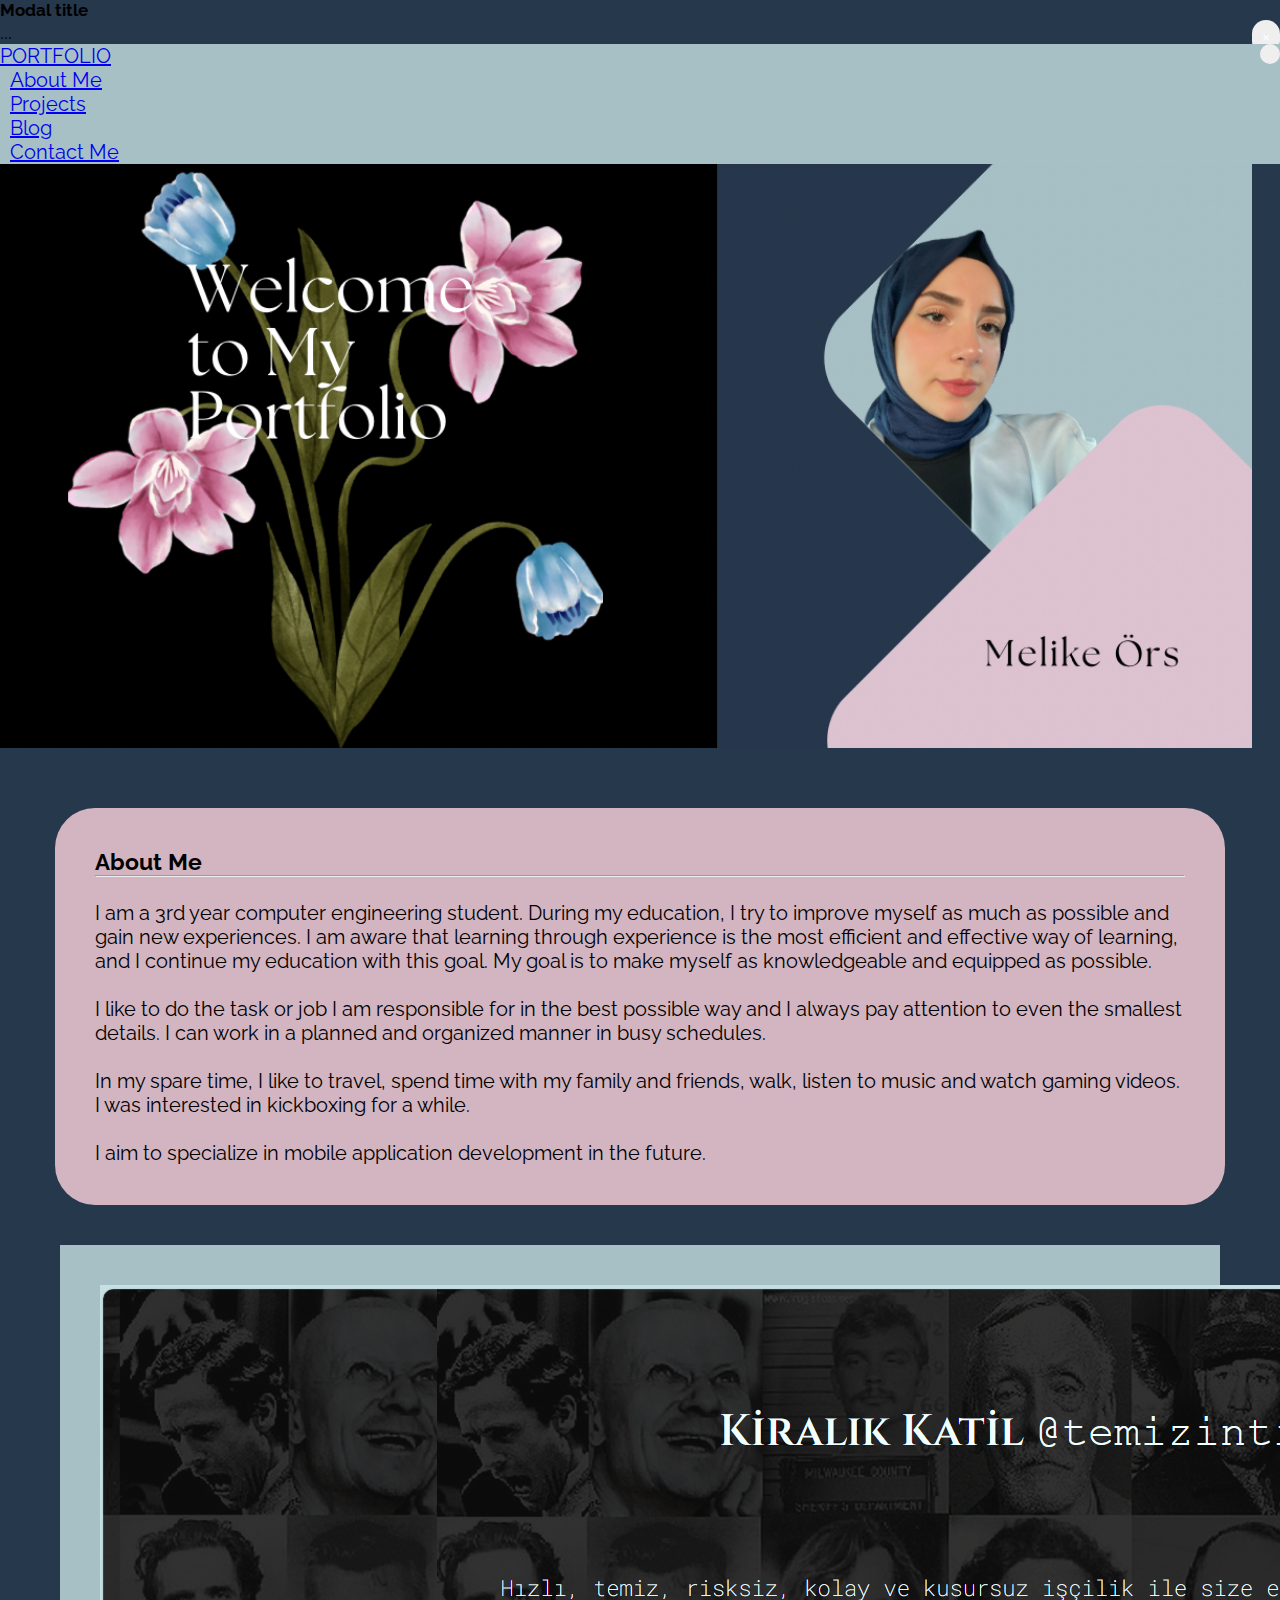
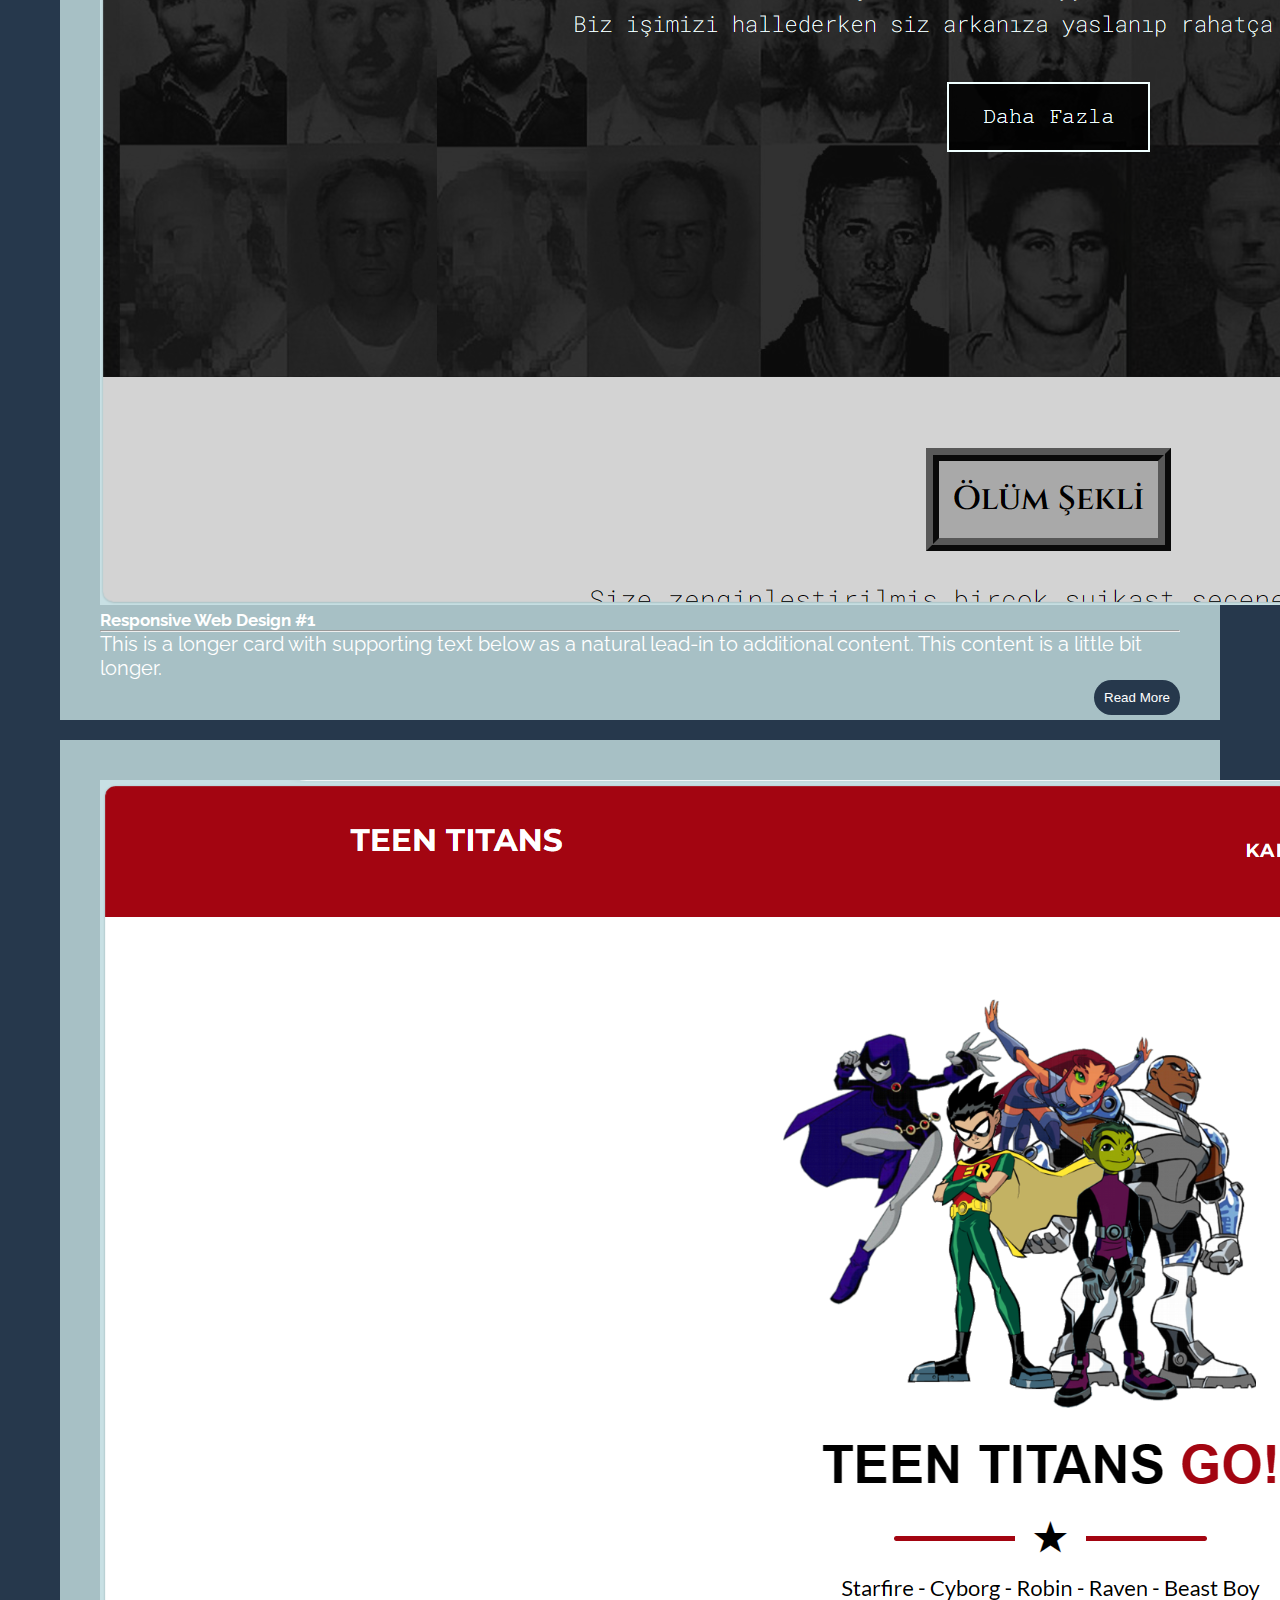
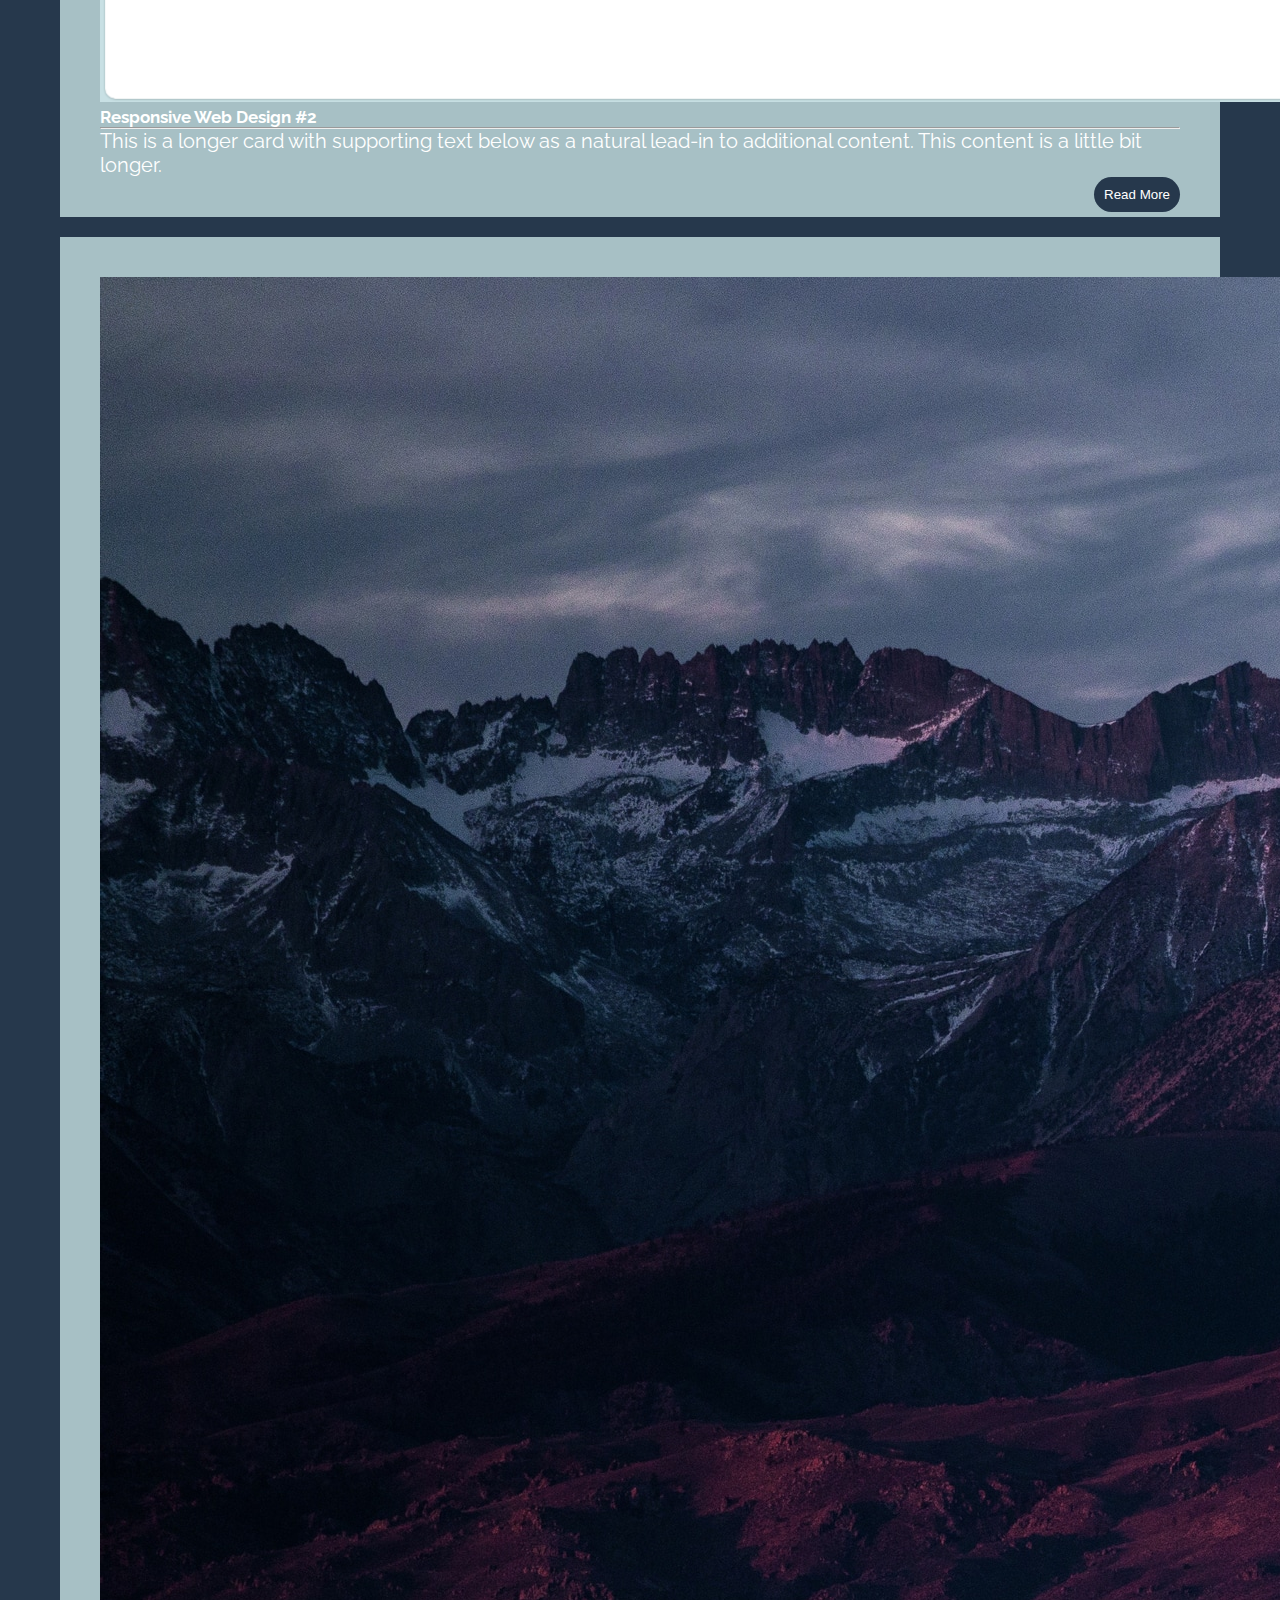
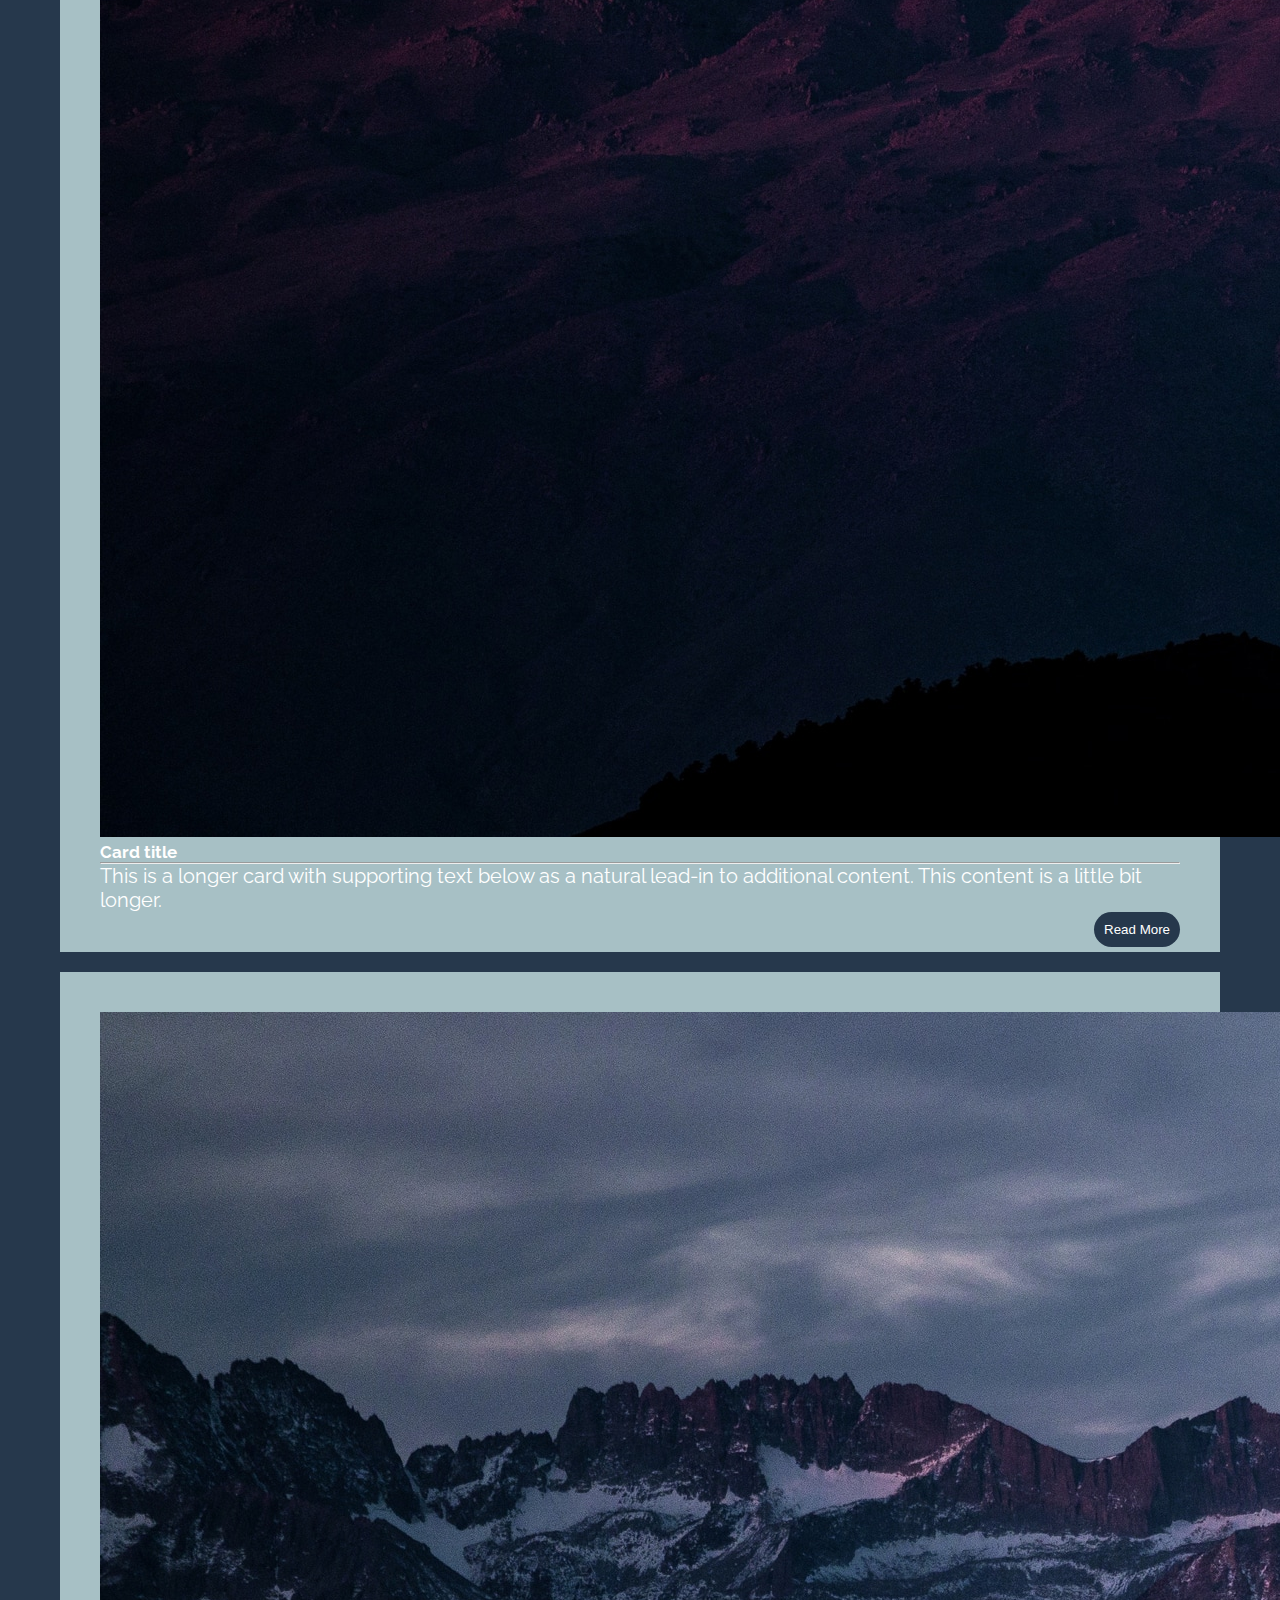
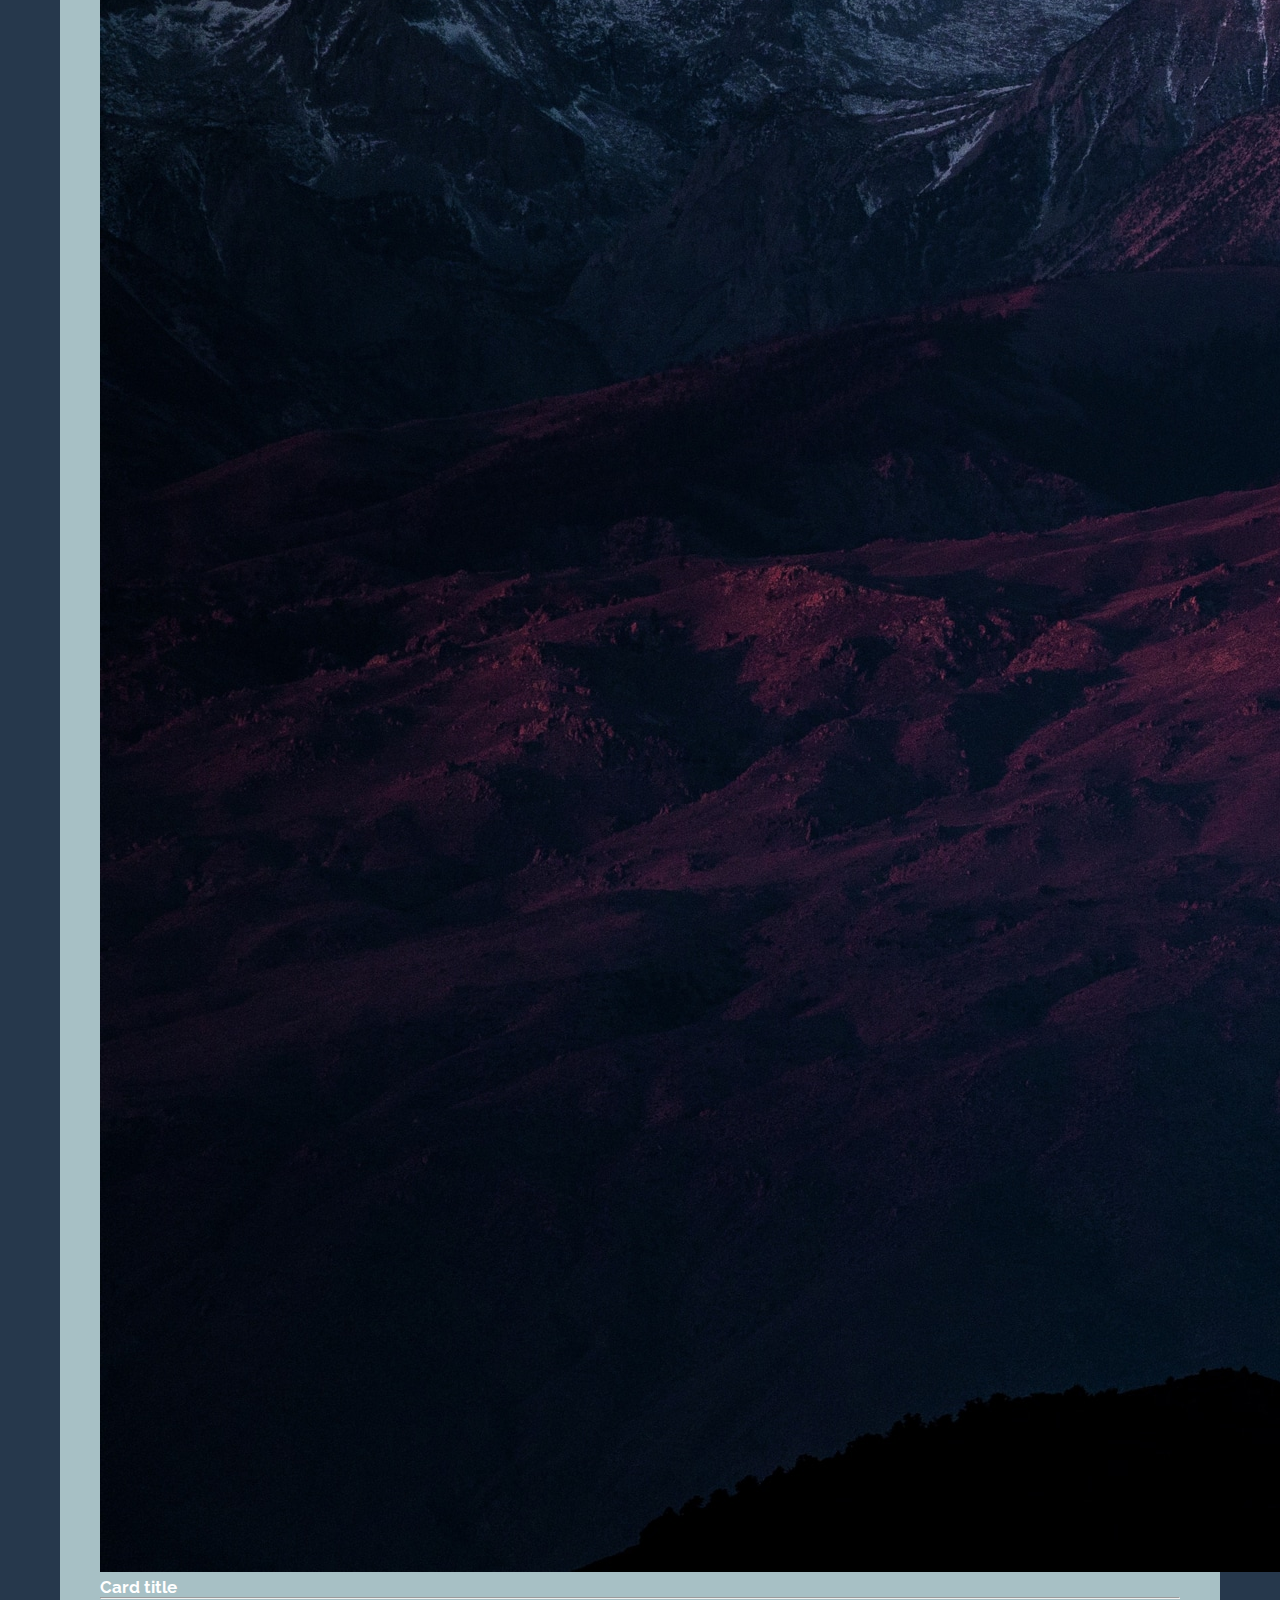
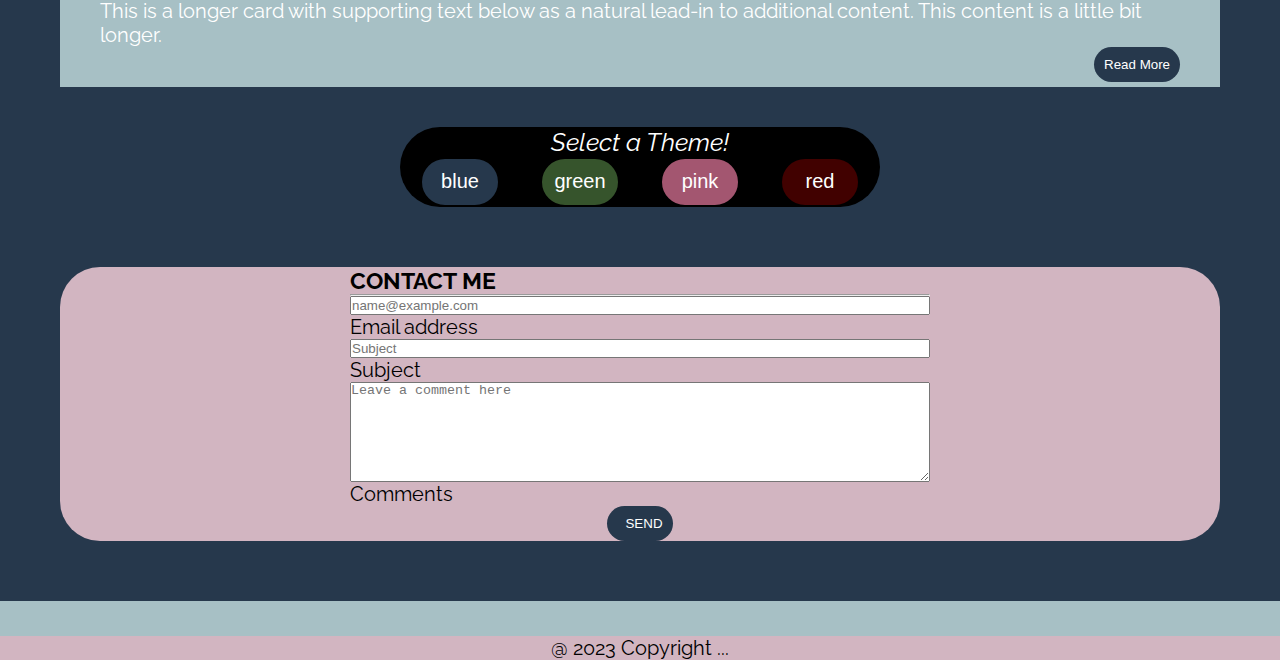
==== index.html @ ad935a60 "initial commit" ====
<!DOCTYPE html>
<html lang="en">

<head>
    <meta charset="UTF-8">
    <meta name="viewport" content="width=device-width, initial-scale=1.0">
    <title>Portfolio</title>
    <link rel="stylesheet" href="style.css">
    <link href="https://cdn.jsdelivr.net/npm/bootstrap@5.3.2/dist/css/bootstrap.min.css" rel="stylesheet"
        integrity="sha384-T3c6CoIi6uLrA9TneNEoa7RxnatzjcDSCmG1MXxSR1GAsXEV/Dwwykc2MPK8M2HN" crossorigin="anonymous">
    <link rel="stylesheet" href="https://cdnjs.cloudflare.com/ajax/libs/font-awesome/6.4.2/css/all.min.css"
        integrity="sha512-z3gLpd7yknf1YoNbCzqRKc4qyor8gaKU1qmn+CShxbuBusANI9QpRohGBreCFkKxLhei6S9CQXFEbbKuqLg0DA=="
        crossorigin="anonymous" referrerpolicy="no-referrer" />

    <link rel="preconnect" href="https://fonts.googleapis.com">
    <link rel="preconnect" href="https://fonts.gstatic.com" crossorigin>
    <link
        href="https://fonts.googleapis.com/css2?family=Agbalumo&family=Raleway:ital,wght@0,300;1,300&family=Sacramento&display=swap"
        rel="stylesheet">

    <script src="https://cdnjs.cloudflare.com/ajax/libs/jquery/3.7.1/jquery.min.js"
        integrity="sha512-v2CJ7UaYy4JwqLDIrZUI/4hqeoQieOmAZNXBeQyjo21dadnwR+8ZaIJVT8EE2iyI61OV8e6M8PP2/4hpQINQ/g=="
        crossorigin="anonymous" referrerpolicy="no-referrer"></script>
    <script src="script.js"></script>
</head>

<body id="body">
    <div class="modal fade" id="exampleModal" tabindex="-1" role="dialog" aria-labelledby="exampleModalLabel"
        aria-hidden="true">
        <div class="modal-dialog" role="document">
            <div class="modal-content">
                <div class="modal-header">
                    <h5 class="modal-title" id="exampleModalLabel">Modal title</h5>
                    <button type="button" class="close" data-bs-dismiss="modal" aria-label="Close">
                        <span aria-hidden="true">&times;</span>
                    </button>
                </div>
                <div class="modal-body">
                    ...
                </div>
                <div class="modal-footer">
                    <!-- <button type="button" class="btn btn-secondary" data-bs-dismiss="modal">Close</button>-->
                </div>
            </div>
        </div>
    </div>

    <nav class="navbar navbar-expand-lg" style="background-color: rgb(167, 192, 197)">
        <div class="container-fluid">
            <a class="navbar-brand" href="#">PORTFOLIO</a>
            <button class="navbar-toggler" type="button" data-bs-toggle="collapse" data-bs-target="#navbarNavDropdown"
                aria-controls="navbarNavDropdown" aria-expanded="false" aria-label="Toggle navigation">
                <span class="navbar-toggler-icon"></span>
            </button>
            <div class="collapse navbar-collapse" id="navbarNavDropdown">
                <ul class="navbar-nav">
                    <li class="nav-item">
                        <a class="nav-link active" aria-current="page" href="#about_me">About Me</a>
                    </li>
                    <li class="nav-item">
                        <a class="nav-link active" aria-current="page" href="#card1">Projects</a>
                    </li>
                    <li class="nav-item">
                        <a class="nav-link active" aria-current="page" href="#card3">Blog</a>
                    </li>
                    <li class="nav-item">
                        <a class="nav-link active" aria-current="page" href="#form-section">Contact Me</a>
                    </li>
                </ul>
            </div>
        </div>
    </nav>

    <header>
        <div class="header-container">
            <img id="headerImgBlue" src="72B0E4D6-E1CC-4A77-9F48-917352DEFBB5.jpg" alt="header-image">
            <img id="headerImgGreen" src="DA2AC994-DBEA-46AA-AA3C-A6442A94909F.jpg" alt="header-image">
            <img id="headerImgRed" src="1A9DEE67-4DEA-4D96-812A-F235A60D7240.jpg" alt="header-image">
            <img id="headerImgPink" src="51FFE864-9571-45EB-ADB6-E8AAC068B5B3.jpg" alt="header-image">
        </div>
    </header>

    <section id="about_me">
        <div id="about_me_container">
            <h3>About Me</h3>
            <hr>
            <br>
            <p>I am a 3rd year computer engineering student. During my education, I try to improve myself as much as
                possible and gain new experiences. I am aware that learning through experience is the most efficient and
                effective way of learning, and I continue my education with this goal. My goal is to make myself as
                knowledgeable and equipped as possible.
                <span><br><br></span>
                I like to do the task or job I am responsible for in the best possible way and I always pay attention to
                even the smallest details. I can work in a planned and organized manner in busy schedules.
                <span><br><br></span>
                In my spare time, I like to travel, spend time with my family and friends, walk, listen to music and
                watch gaming videos. I was interested in kickboxing for a while.
                <span><br><br></span>
                I aim to specialize in mobile application development in the future.</p>
        </div>
    </section>

    <section id="card-section">
        <div id="card-container">
            <div class="row row-cols-1 row-cols-md-2 g-4">
                <div class="col">
                    <div id="card1" class="card">
                        <img src="Ekran görüntüsü 2023-11-15 221203.png" class="card-img-top" alt="...">
                        <div class="card-body">
                            <h5 class="card-title">Responsive Web Design #1</h5>
                            <hr>
                            <p class="card-text">This is a longer card with supporting text below as a natural lead-in
                                to additional content. This content is a little bit longer.</p>
                            <button class="card-button" type="button" data-bs-toggle="modal"
                                data-bs-target="#exampleModal">Read More</button>
                        </div>
                    </div>
                </div>
                <div class="col">
                    <div id="card2" class="card">
                        <img src="Ekran görüntüsü 2023-11-15 221053.png" class="card-img-top" alt="...">
                        <div class="card-body">
                            <h5 class="card-title">Responsive Web Design #2</h5>
                            <hr>
                            <p class="card-text">This is a longer card with supporting text below as a natural lead-in
                                to additional content. This content is a little bit longer.</p>
                            <button class="card-button" type="button" data-bs-toggle="modal"
                                data-bs-target="#exampleModal">Read More</button>
                        </div>
                    </div>
                </div>
                <div class="col">
                    <div id="card3" class="card">
                        <img src="wallpaper.jpg" class="card-img-top" alt="...">
                        <div class="card-body">
                            <h5 class="card-title">Card title</h5>
                            <hr>
                            <p class="card-text">This is a longer card with supporting text below as a natural lead-in
                                to additional content. This content is a little bit longer.</p>
                            <button class="card-button" type="button" data-bs-toggle="modal"
                                data-bs-target="#exampleModal">Read More</button>
                        </div>
                    </div>
                </div>
                <div class="col">
                    <div id="card4" class="card">
                        <img src="wallpaper.jpg" class="card-img-top" alt="...">
                        <div class="card-body">
                            <h5 class="card-title">Card title</h5>
                            <hr>
                            <p class="card-text">This is a longer card with supporting text below as a natural lead-in
                                to additional content. This content is a little bit longer.</p>
                            <button class="card-button" type="button" data-bs-toggle="modal"
                                data-bs-target="#exampleModal">Read More</button>
                        </div>
                    </div>
                </div>
            </div>
        </div>
    </section>

    <section id="theme-section">
        <div id="theme-container">
            <p id="theme-text" class="theme-text mt-5" style="font-style: italic;">Select a Theme!</p>
            <div class="m-5 mt-4" id="button-container">
                <button type="button" id="red" class="theme-button">red</button>
                <button type="button" id="pink" class="theme-button">pink</button>
                <button type="button" id="green" class="theme-button">green</button>
                <button type="button" id="blue" class="theme-button">blue</button>
            </div>
        </div>
    </section>

    <section id="form-section">
        <div class="form-floating mb-3 mt-5">
            <h3>CONTACT ME</h3>
            <hr>
        </div>
        <div class="form-floating mb-3 mt-3">
            <input type="email" class="form-control" id="floatingInput" placeholder="name@example.com">
            <label for="floatingInput">Email address</label>
        </div>
        <div class="form-floating mb-3">
            <input type="text" class="form-control" id="floatingPassword" placeholder="Subject">
            <label for="floatingPassword">Subject</label>
        </div>
        <div class="form-floating mb-5">
            <textarea class="form-control" placeholder="Leave a comment here" id="floatingTextarea2"
                style="height: 100px"></textarea>
            <label for="floatingTextarea2">Comments</label>
        </div>
        <button class="form-button mb-5" type="button">
            <i id="send-button" class="fa-solid fa-paper-plane"></i>
            SEND
        </button>

    </section>

    <footer>
        <div id="footer-container">
            <div class="p-1" id="social">
                <div id="icons">
                    <a href="#"><i class="fa-brands fa-youtube"></i></a>
                    <a href="#"><i class="fa-brands fa-instagram"></i></a>
                    <a href="#"><i class="fa-brands fa-threads"></i></a>
                    <a href="#"><i class="fa-brands fa-linkedin"></i></a>
                </div>
            </div>
            <div id="copyright">@ 2023 Copyright ...</div>
        </div>
    </footer>

    <script src="https://cdn.jsdelivr.net/npm/bootstrap@5.3.2/dist/js/bootstrap.bundle.min.js"
        integrity="sha384-C6RzsynM9kWDrMNeT87bh95OGNyZPhcTNXj1NW7RuBCsyN/o0jlpcV8Qyq46cDfL"
        crossorigin="anonymous"></script>
</body>

</html>
---- style.css ----
* {
    padding: 0;
    margin: 0;
    box-sizing: border-box;
}

html {
    font-size: 20px;
}

#body {
    background-color: rgb(38 56 76) ;
    font-family: 'Raleway' !important;
}

.navbar {
    z-index: 500;
    position: fixed !important;
    width: 100%;
}

.navbar-expand-lg .navbar-collapse {
    justify-content: flex-end;
}

.nav-item {
    margin: 0 0.5rem;
}

li a:hover {
    color: white !important;
}

.header-container {
    display: flex;
    justify-content: center;
    background-color: black;
}

#headerImgBlue {
    display: block;
    text-align: justify;
    width: 100%;
}

#headerImgGreen {
    display: none;
    text-align: justify;
    width: 100%;
}

#headerImgRed {
    display: none;
    text-align: justify;
    width: 100%;
}

#headerImgPink {
    display: none;
    text-align: justify;
    width: 100%;
}

#about_me {
    background-color: rgb(210 181 193);
    margin: 3rem 2.75rem 2rem 2.75rem;
    padding: 2rem;
    border: 0 solid black;
    border-radius: 2rem;
}

#card-section {
    margin: 2rem;
}

#card1 {
    background-color: rgb(167, 192, 197);
    color: white;
    padding: 2rem;
    margin: 1rem;
}

#card2 {
    background-color: rgb(167, 192, 197);
    color: white;
    padding: 2rem;
    margin: 1rem;
}

#card3 {
    background-color: rgb(167, 192, 197);
    color: white;
    padding: 2rem;
    margin: 1rem;
}

#card4 {
    background-color: rgb(167, 192, 197);
    color: white;
    padding: 2rem;
    margin: 1rem;
}

.card-button {
    display: inline-block !important;
    background-color: rgb(38 56 76);
    transition: 0.2s;
}

.card-button:hover {
    background-color: white;
    color: rgb(31, 44, 60);
    border: 0.2rem solid rgb(31, 44, 60);
}

button {
    color: white;
    height: fit-content;
    padding: 0.5rem;
    border: 0rem solid black;
    border-radius: 2rem !important;
    float: right;
    transition: 0.2s;
}

#theme-section {
    display: flex;
    justify-content: center;
}

#theme-container {
    font-size: 1.25rem;
    /* font-family: 'Sacramento'; */
    margin: 0 2.5rem;
    background-color: black;
    display: grid;
    justify-items: center;
    color: white;
    border: 0rem solid black;
    max-width: fit-content;
    border-radius: 2rem;
}

#button-container {
    max-width: fit-content;
}

#button-container button {
    font-size: 1rem;
    border: none;
    margin: 0 1rem;
    border: 0.1rem solid black;
    width: 4rem;
    height: 2.5rem;
}

#form-section {
    margin: 3rem;
    background-color: rgb(210 181 193);
    display: grid;
    justify-items: center;
    border: 0rem solid black;
    border-radius: 2rem;
}

.form-floating {
    display: grid !important;
    width: 50%;
}

.form-button:hover {
    background-color: white;
    color: rgb(31, 44, 60);
    border: 0.2rem solid rgb(31, 44, 60);
}

#blue {
    background-color: rgb(38 56 76);
}

#blue:hover {
    color: rgb(38 56 76);
    background-color: white;
    font-weight: bold;
}

#pink {
    background-color: rgb(163 86 112);
}

#pink:hover {
    color: rgb(163 86 112);
    background-color: white;
    font-weight: bold;
}

#red {
    background-color: rgb(65 1 0);
}

#red:hover {
    color: rgb(65 1 0);
    background-color: white;
    font-weight: bold;
}

#green {
    background-color: rgb(54, 84, 44);
}

#green:hover {
    color: rgb(54, 84, 44);
    background-color: white;
    font-weight: bold;
}

#footer-container {
    display: grid;
}

#social {
    display: flex;
    justify-content: space-around;
    width: 100%;
    background-color: rgb(167, 192, 197);
}

.form-button {
    background-color: rgb(38 56 76);
}

i {
    margin: 0.2rem;
}

#icons i {
    font-size: 1.5rem;
    margin: 0.5rem 2rem;
    color: rgb(31, 44, 60);
}

#icons i:hover {
    color: white;
}

#copyright {
    width: 100%;
    text-align: center;
    background-color: rgb(210 181 193);
}
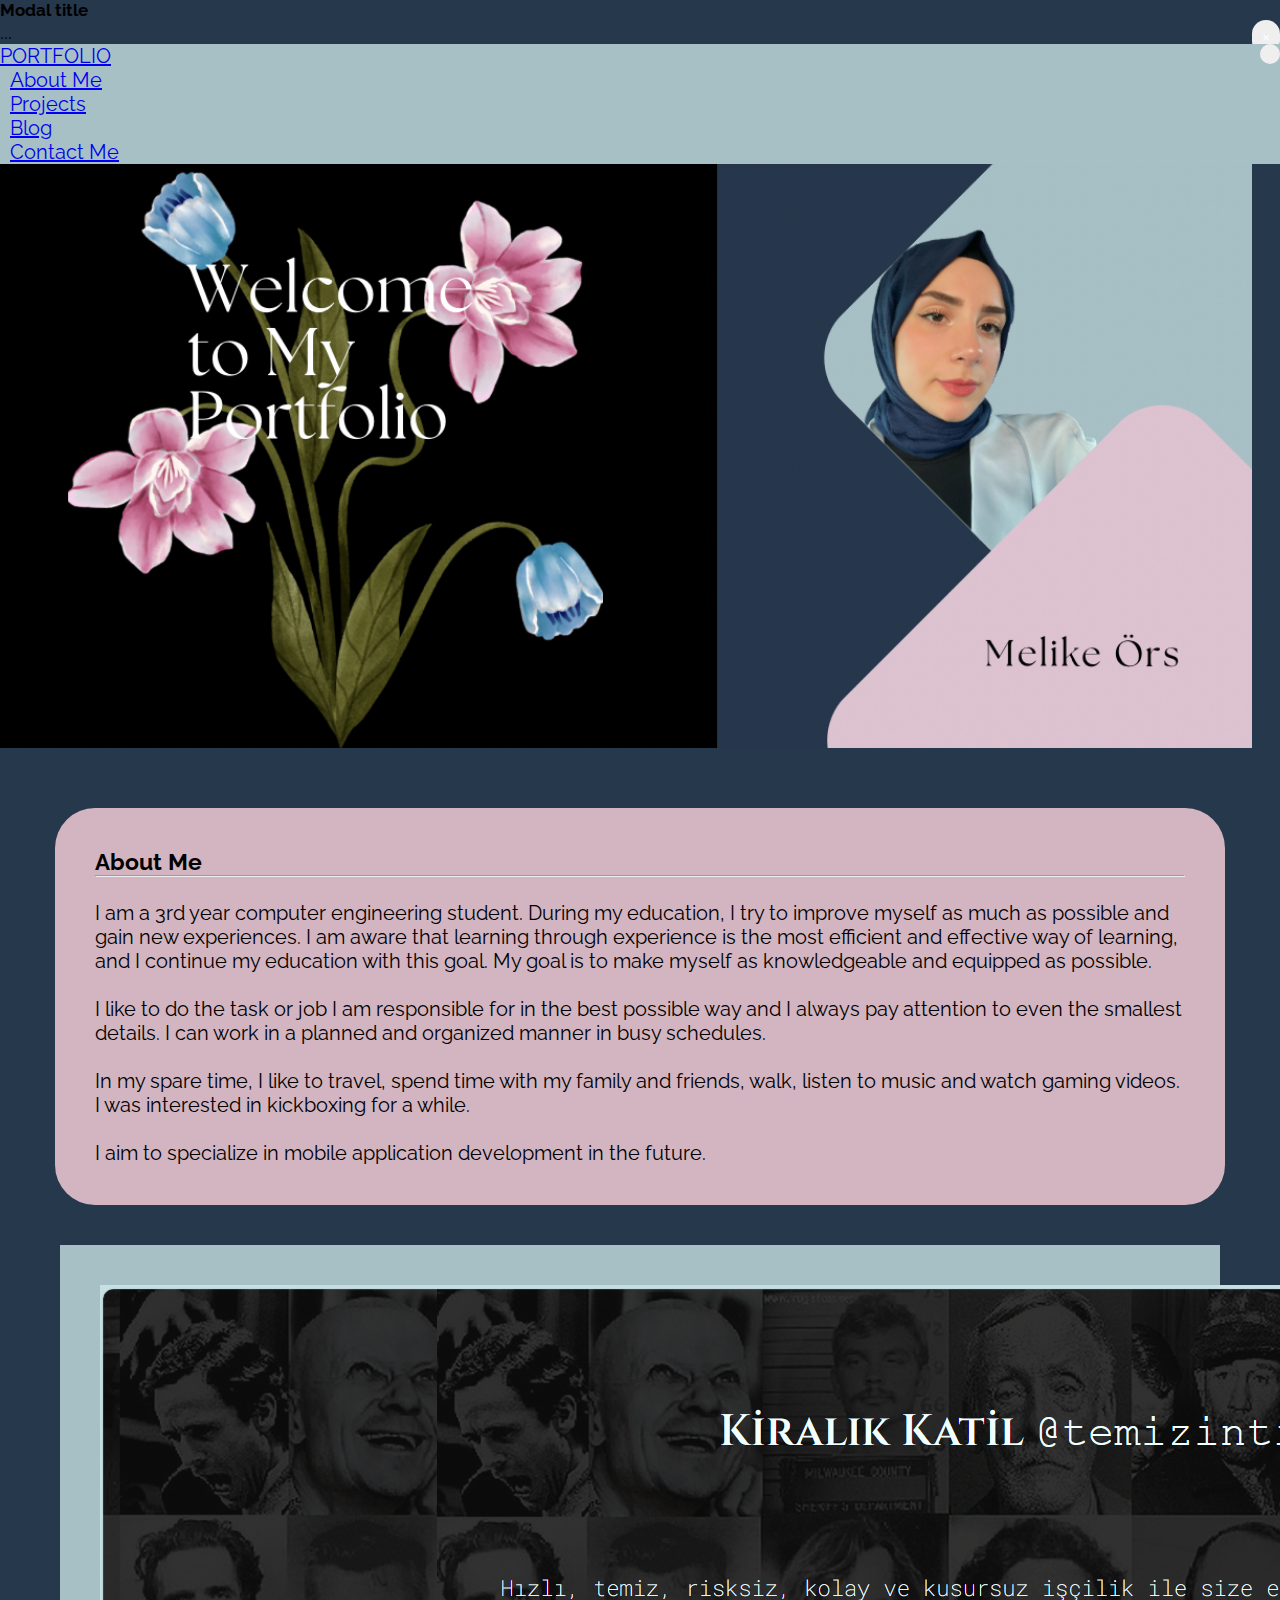
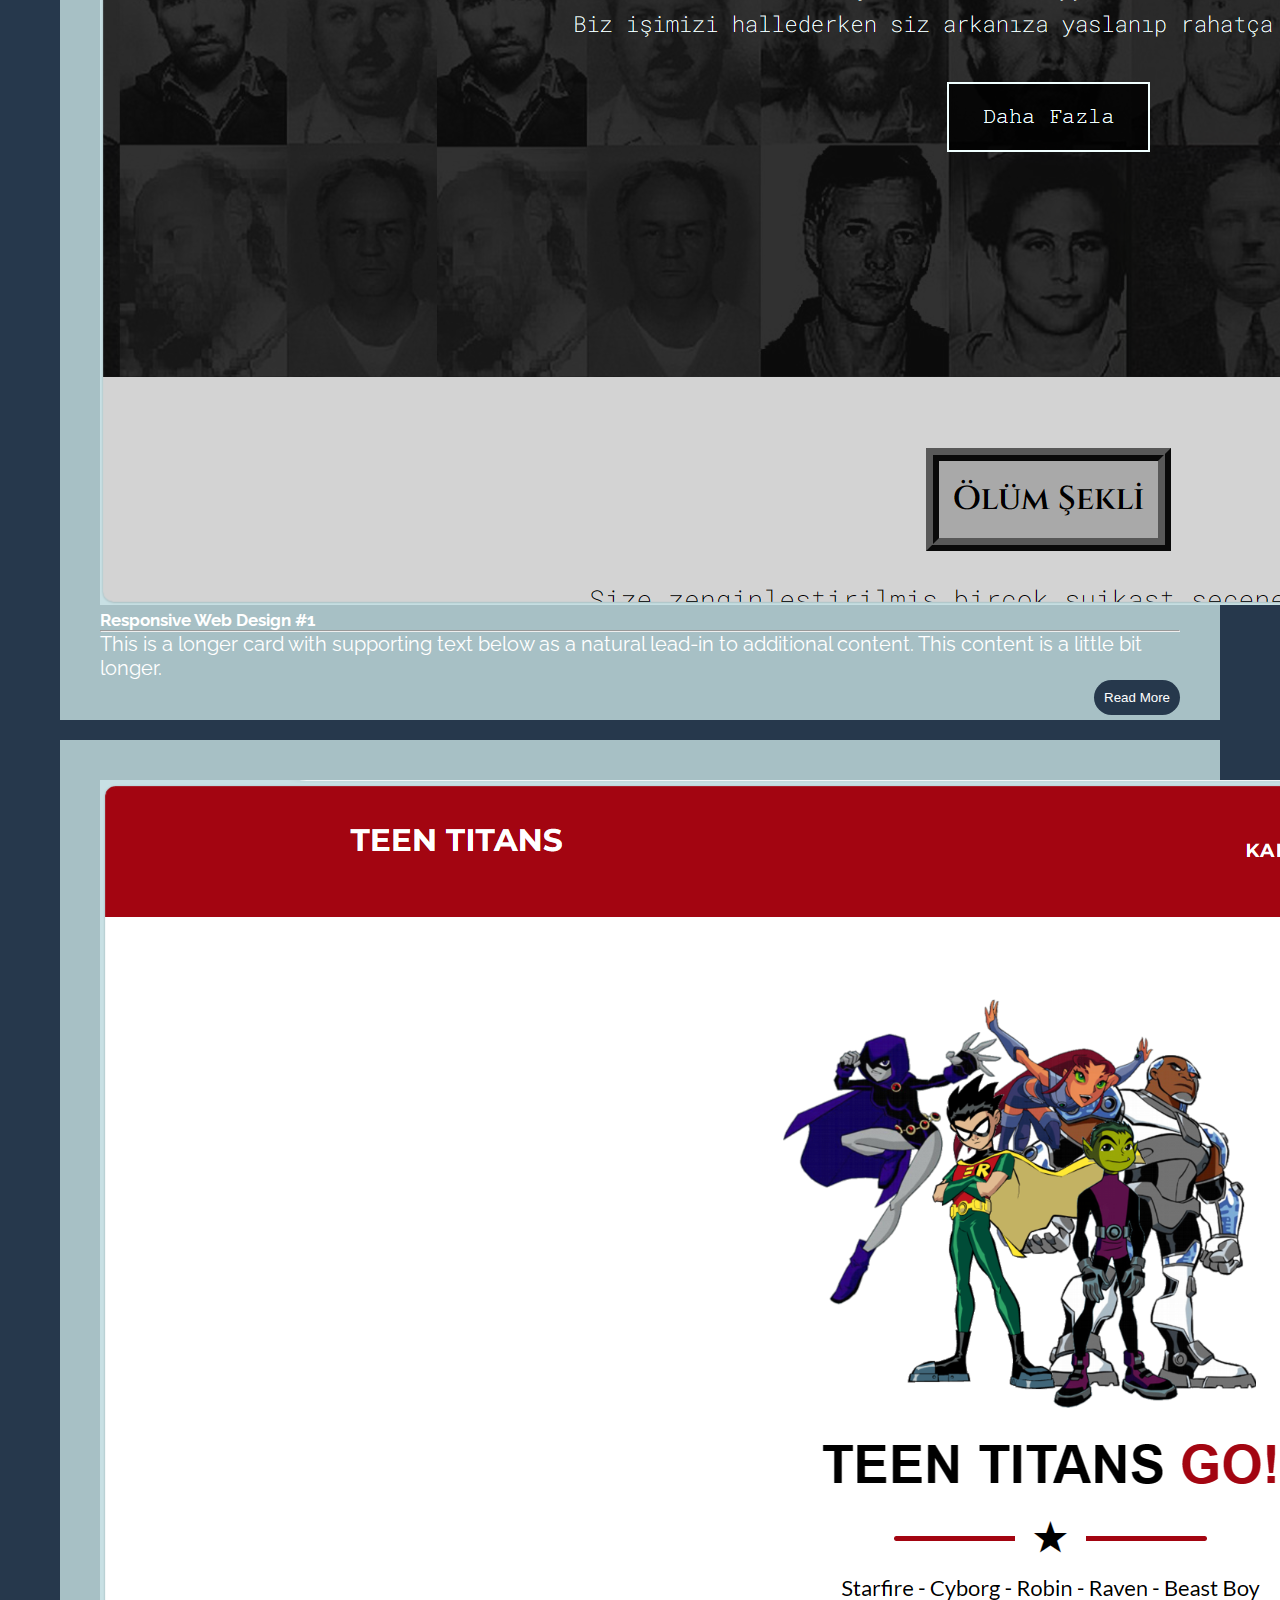
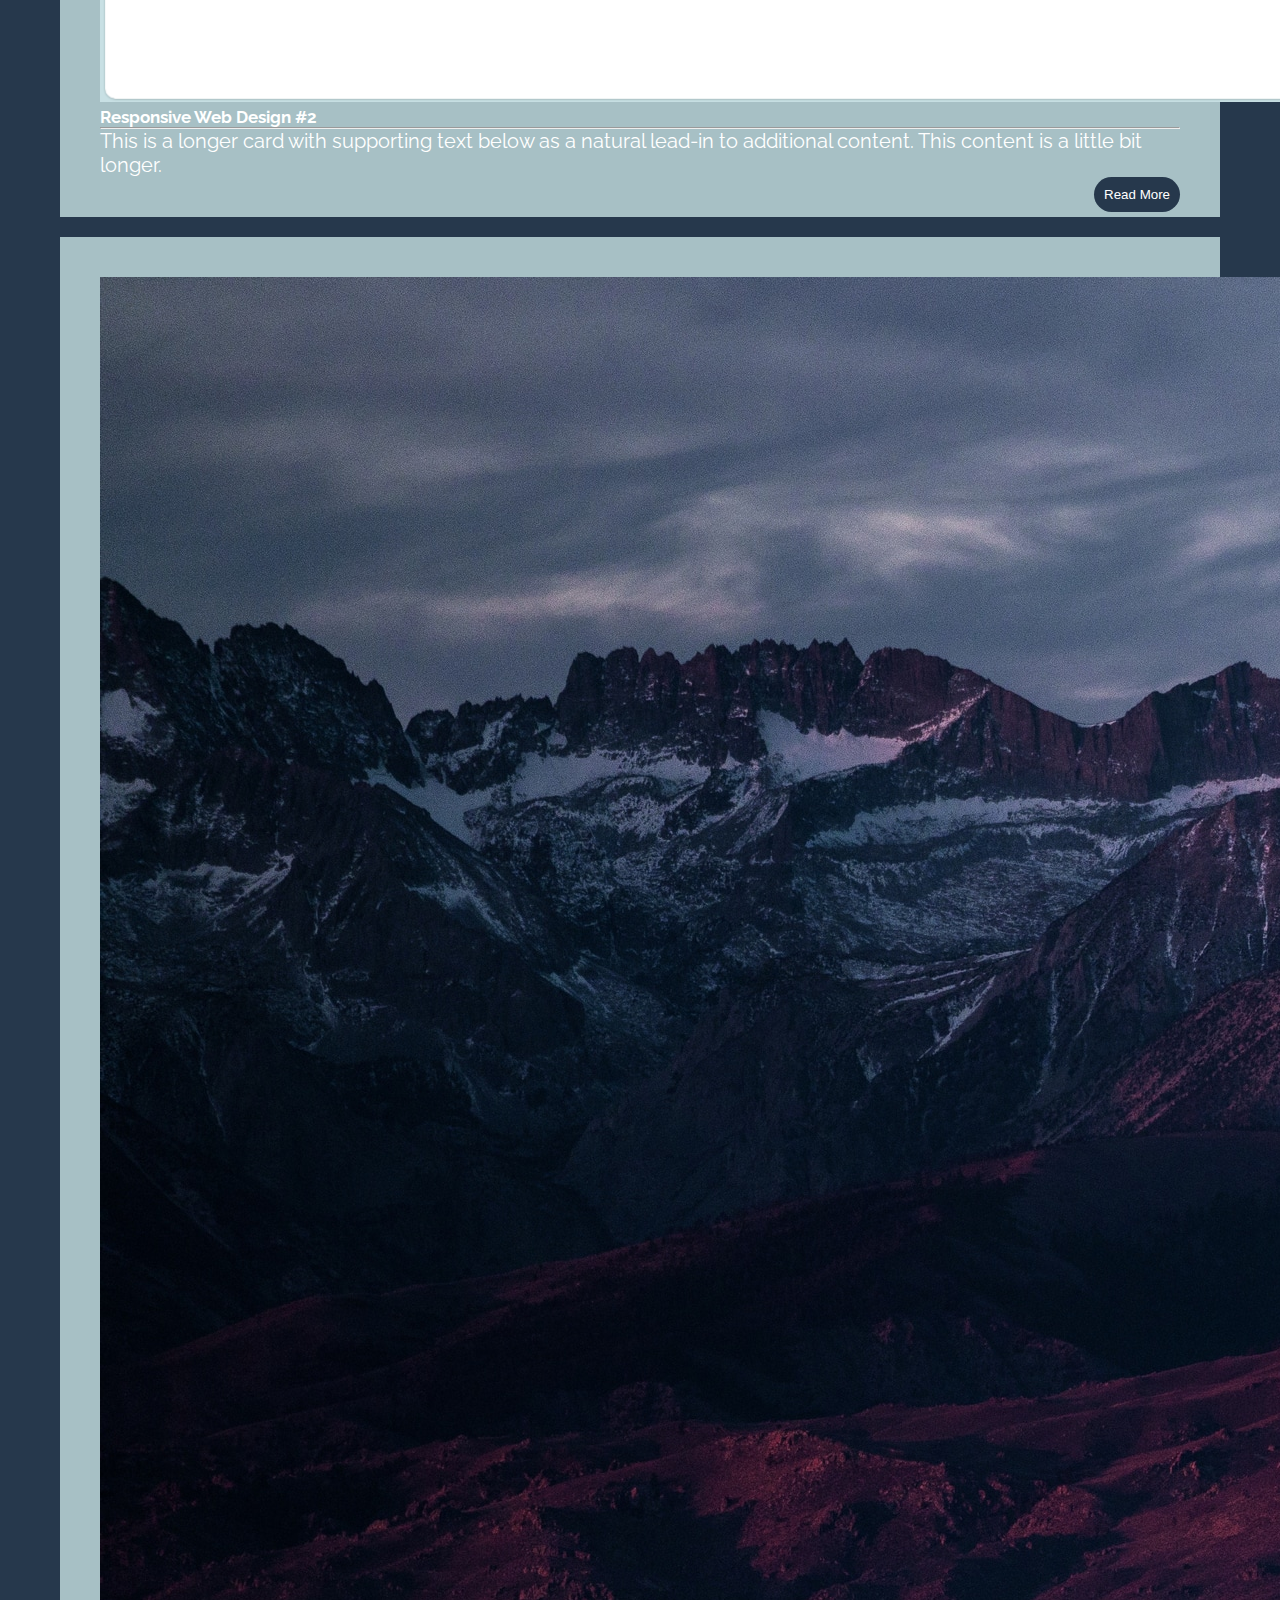
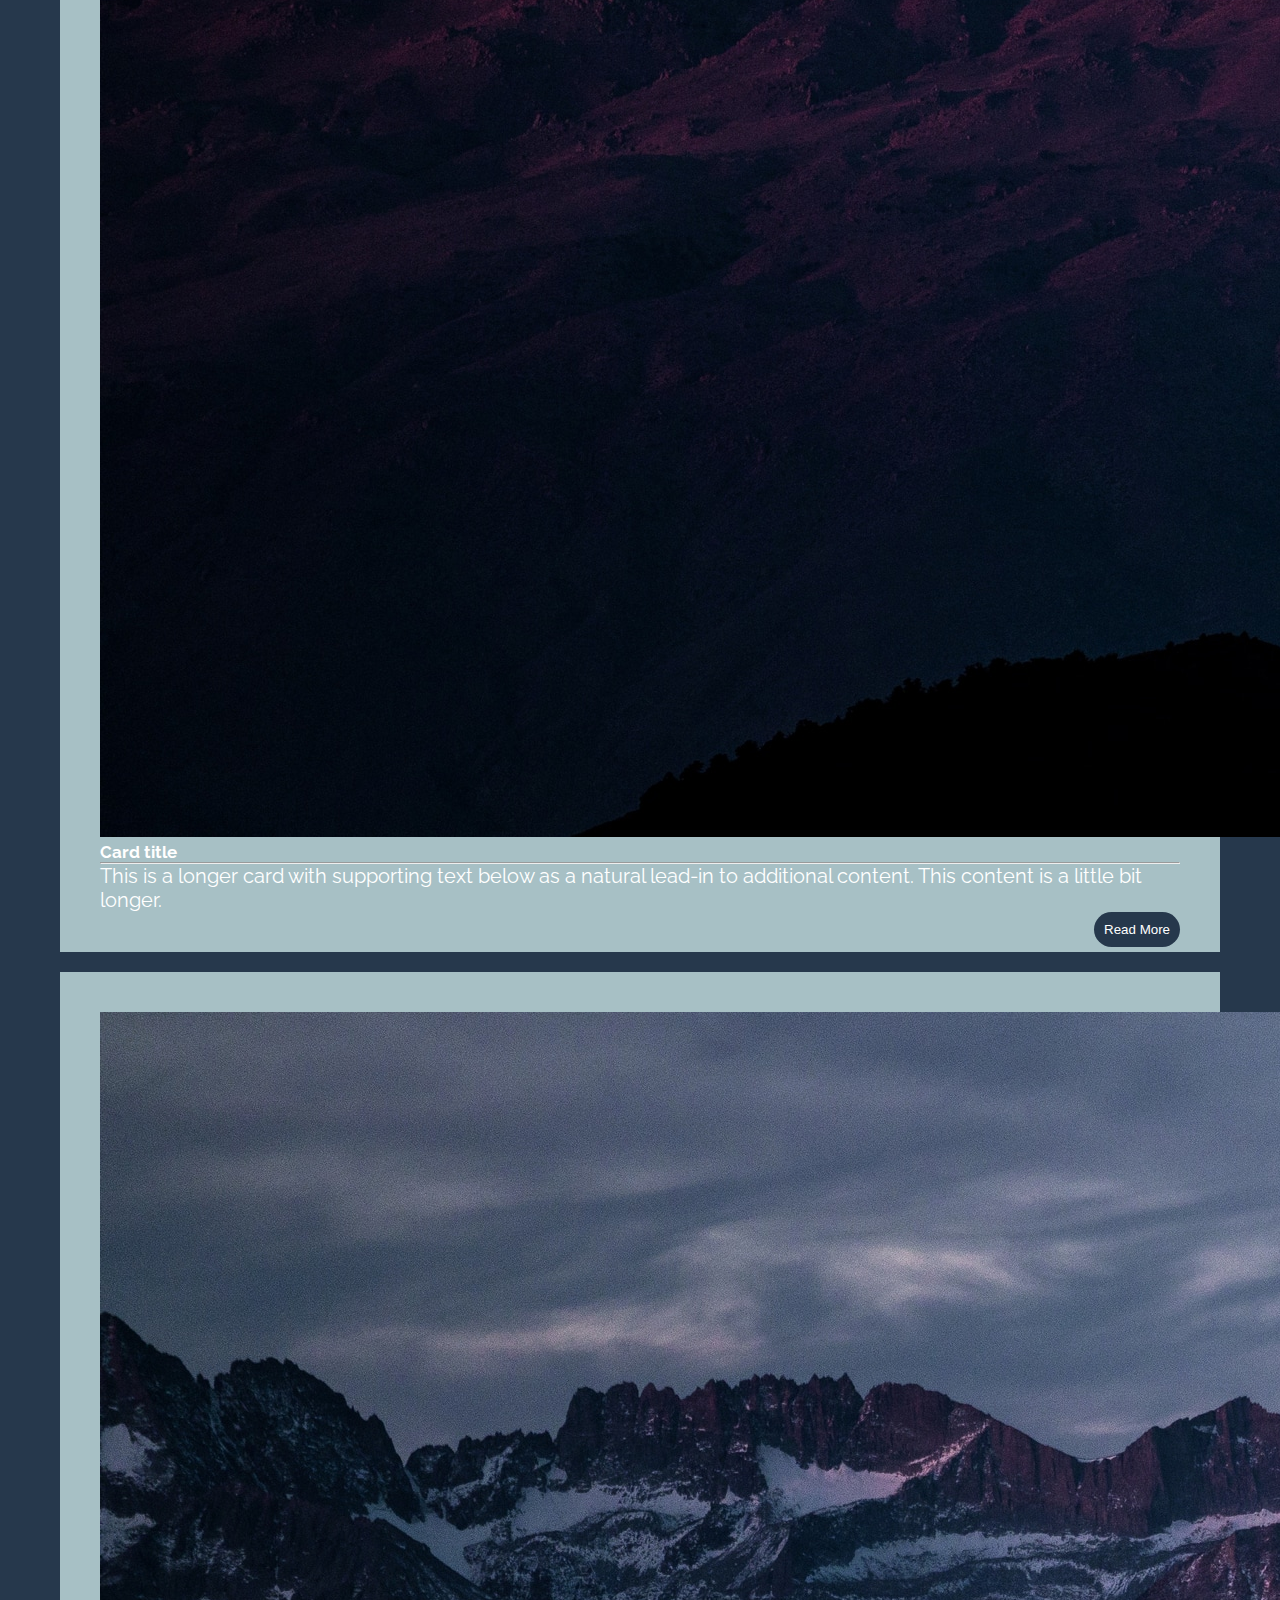
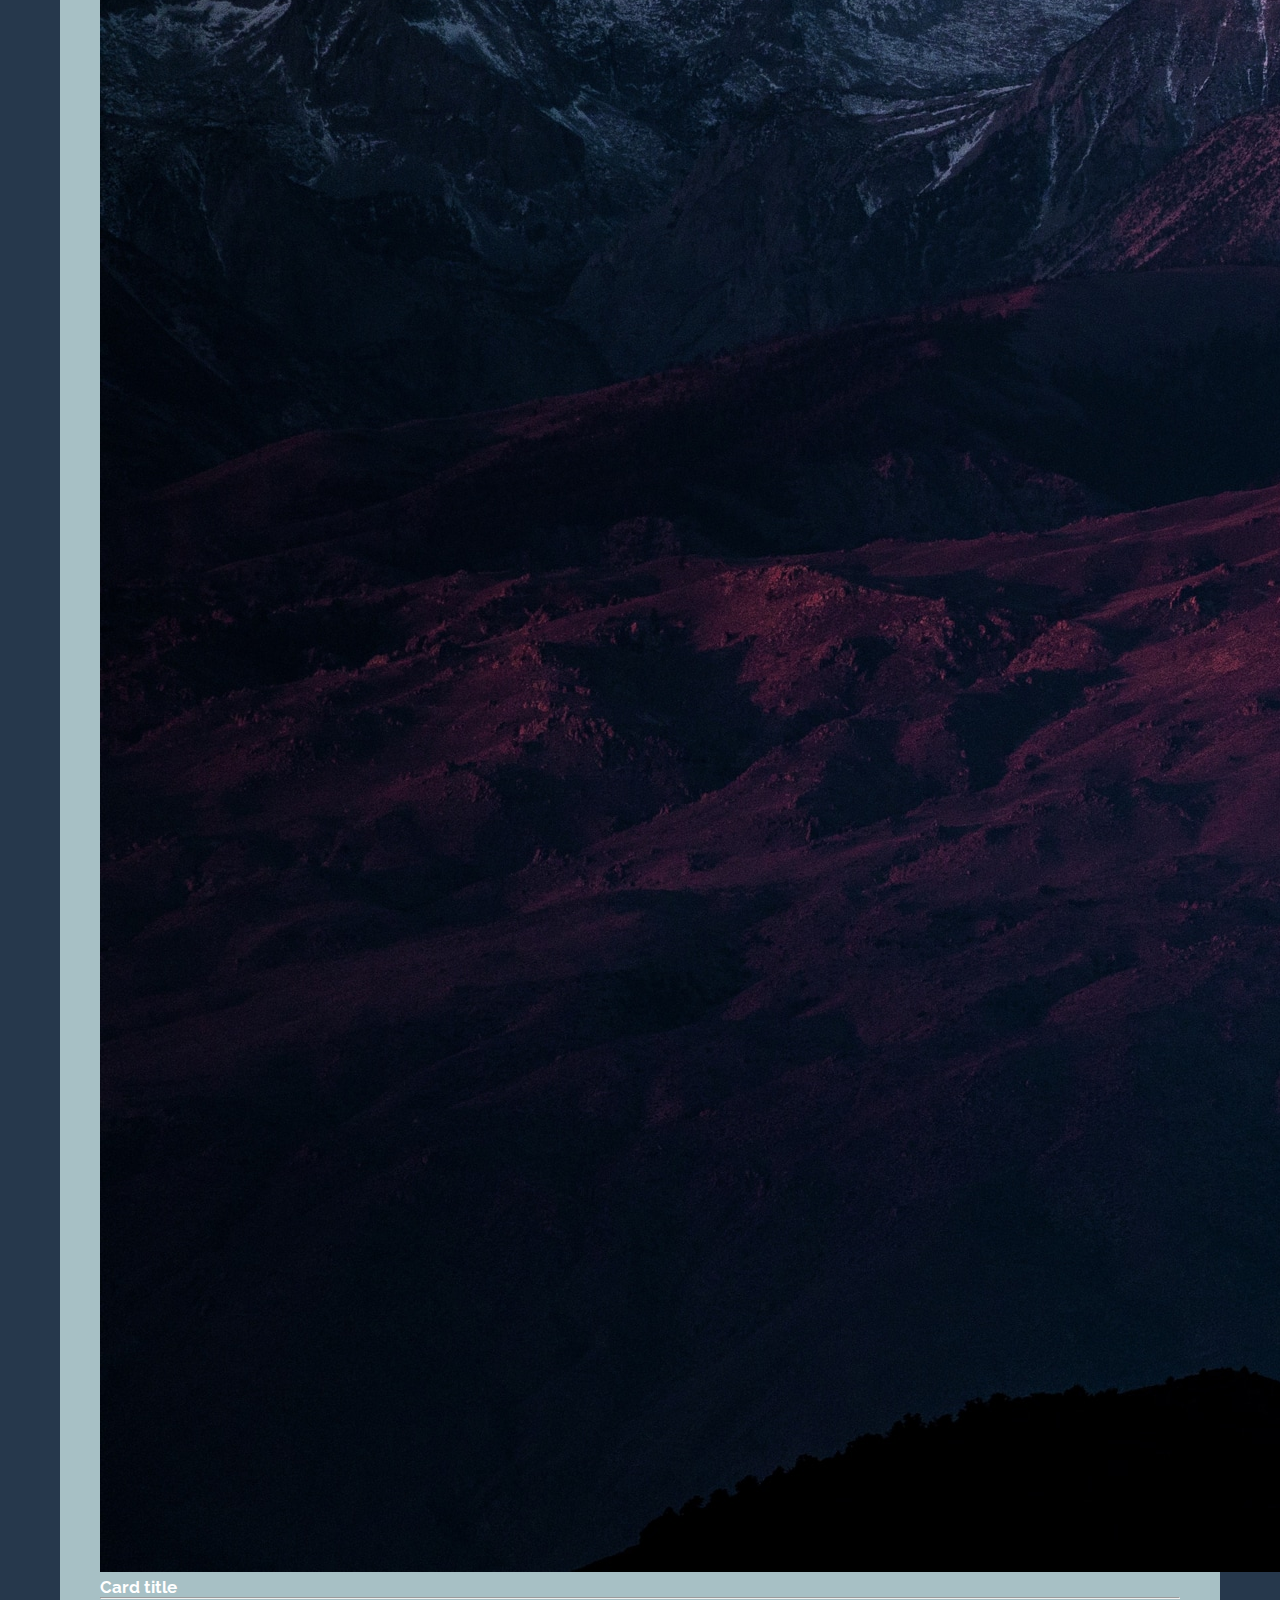
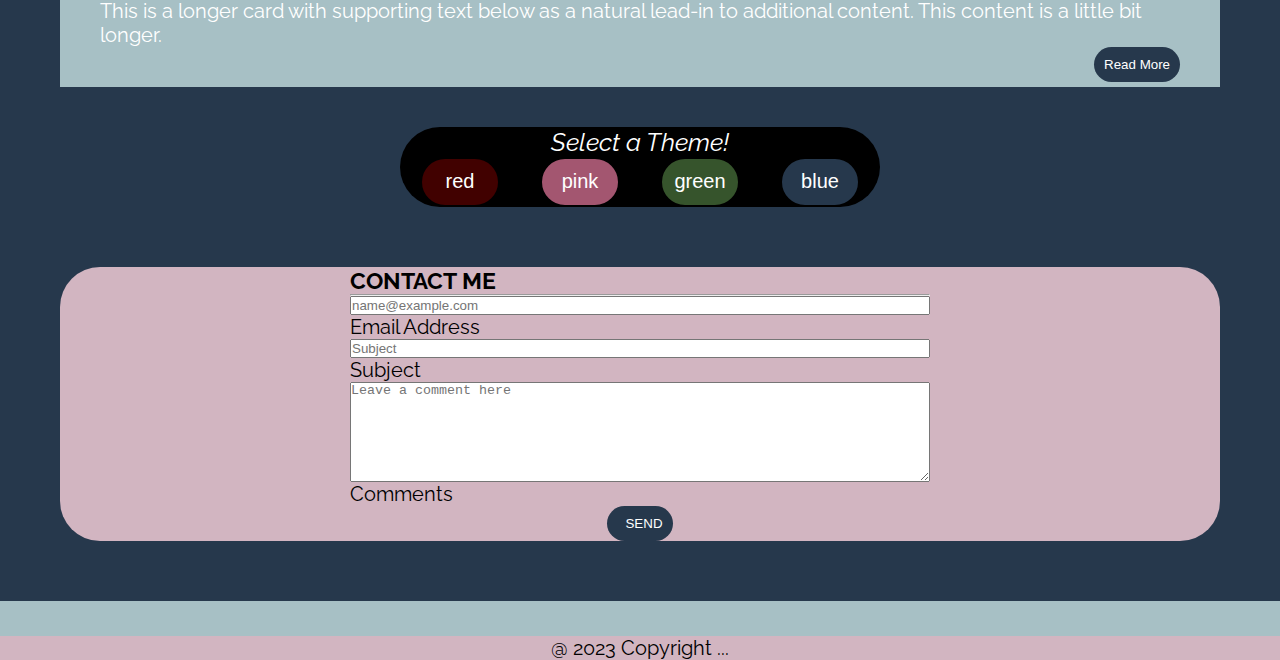
==== commit 563740da: "dosya isimleri guncellendi" ====
--- a/index.html
+++ b/index.html
@@ -73,10 +73,10 @@
 
     <header>
         <div class="header-container">
-            <img id="headerImgBlue" src="72B0E4D6-E1CC-4A77-9F48-917352DEFBB5.jpg" alt="header-image">
-            <img id="headerImgGreen" src="DA2AC994-DBEA-46AA-AA3C-A6442A94909F.jpg" alt="header-image">
-            <img id="headerImgRed" src="1A9DEE67-4DEA-4D96-812A-F235A60D7240.jpg" alt="header-image">
-            <img id="headerImgPink" src="51FFE864-9571-45EB-ADB6-E8AAC068B5B3.jpg" alt="header-image">
+            <img id="headerImgBlue" src="header_img_blue.jpg" alt="header-image">
+            <img id="headerImgGreen" src="header_img_green.jpg" alt="header-image">
+            <img id="headerImgRed" src="header_img_red.jpg" alt="header-image">
+            <img id="headerImgPink" src="header_img_pink.jpg" alt="header-image">
         </div>
     </header>
 
@@ -105,7 +105,7 @@
             <div class="row row-cols-1 row-cols-md-2 g-4">
                 <div class="col">
                     <div id="card1" class="card">
-                        <img src="Ekran görüntüsü 2023-11-15 221203.png" class="card-img-top" alt="...">
+                        <img src="temizintikam.png" class="card-img-top" alt="...">
                         <div class="card-body">
                             <h5 class="card-title">Responsive Web Design #1</h5>
                             <hr>
@@ -118,7 +118,7 @@
                 </div>
                 <div class="col">
                     <div id="card2" class="card">
-                        <img src="Ekran görüntüsü 2023-11-15 221053.png" class="card-img-top" alt="...">
+                        <img src="teen_titans.png" class="card-img-top" alt="...">
                         <div class="card-body">
                             <h5 class="card-title">Responsive Web Design #2</h5>
                             <hr>
@@ -156,6 +156,12 @@
                     </div>
                 </div>
             </div>
+        </div>
+    </section>
+
+    <section id="blog-section">
+        <div id="blog-container">
+
         </div>
     </section>
 
@@ -178,7 +184,7 @@
         </div>
         <div class="form-floating mb-3 mt-3">
             <input type="email" class="form-control" id="floatingInput" placeholder="name@example.com">
-            <label for="floatingInput">Email address</label>
+            <label for="floatingInput">Email Address</label>
         </div>
         <div class="form-floating mb-3">
             <input type="text" class="form-control" id="floatingPassword" placeholder="Subject">
--- a/style.css
+++ b/style.css
@@ -126,6 +126,7 @@
 #theme-section {
     display: flex;
     justify-content: center;
+    align-items: center;
 }
 
 #theme-container {
@@ -143,6 +144,9 @@
 
 #button-container {
     max-width: fit-content;
+    display: flex;
+    justify-content: center;
+    align-items: center;
 }
 
 #button-container button {
@@ -247,4 +251,44 @@
     width: 100%;
     text-align: center;
     background-color: rgb(210 181 193);
+}
+
+/*responsive design*/
+
+@media screen and (max-width: 380px) {
+    html {
+        font-size: 10px;
+    }
+    #button-container {
+        width: 15rem;
+        flex-direction: column-reverse;
+    }
+    #button-container button {
+        margin-bottom: 0.5rem;
+    }
+}
+
+@media screen and (min-width: 381px) and (max-width: 480px) {
+    html {
+        font-size: 12.5px;
+    }
+    #button-container {
+        width: 15rem;
+        flex-direction: column-reverse;
+    }
+    #button-container button {
+        margin-bottom: 0.5rem;
+    }
+}
+
+@media screen and (min-width: 481px) and (max-width: 768px) {
+    html {
+        font-size: 15px;
+    }
+}
+
+@media screen and (min-width: 769px) and (max-width: 1024px) {
+    html {
+        font-size: 17.5px;
+    }
 }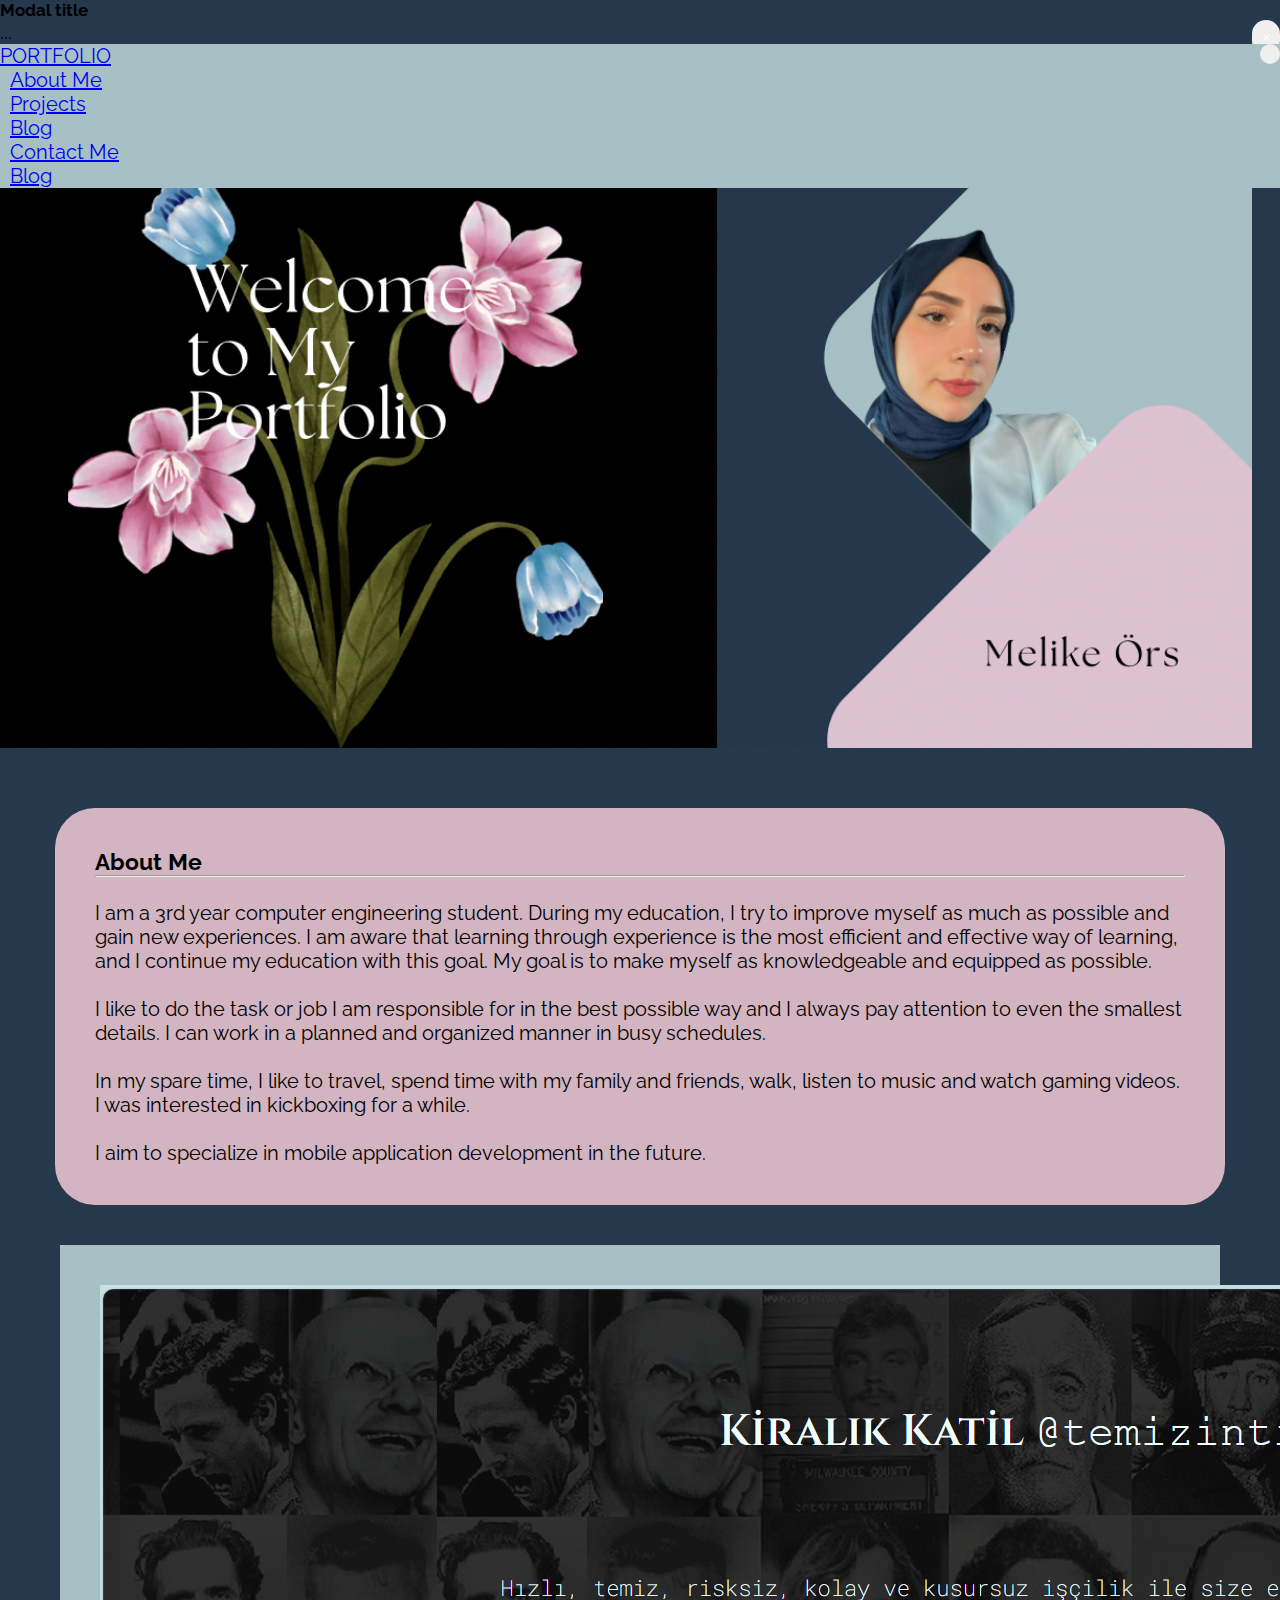
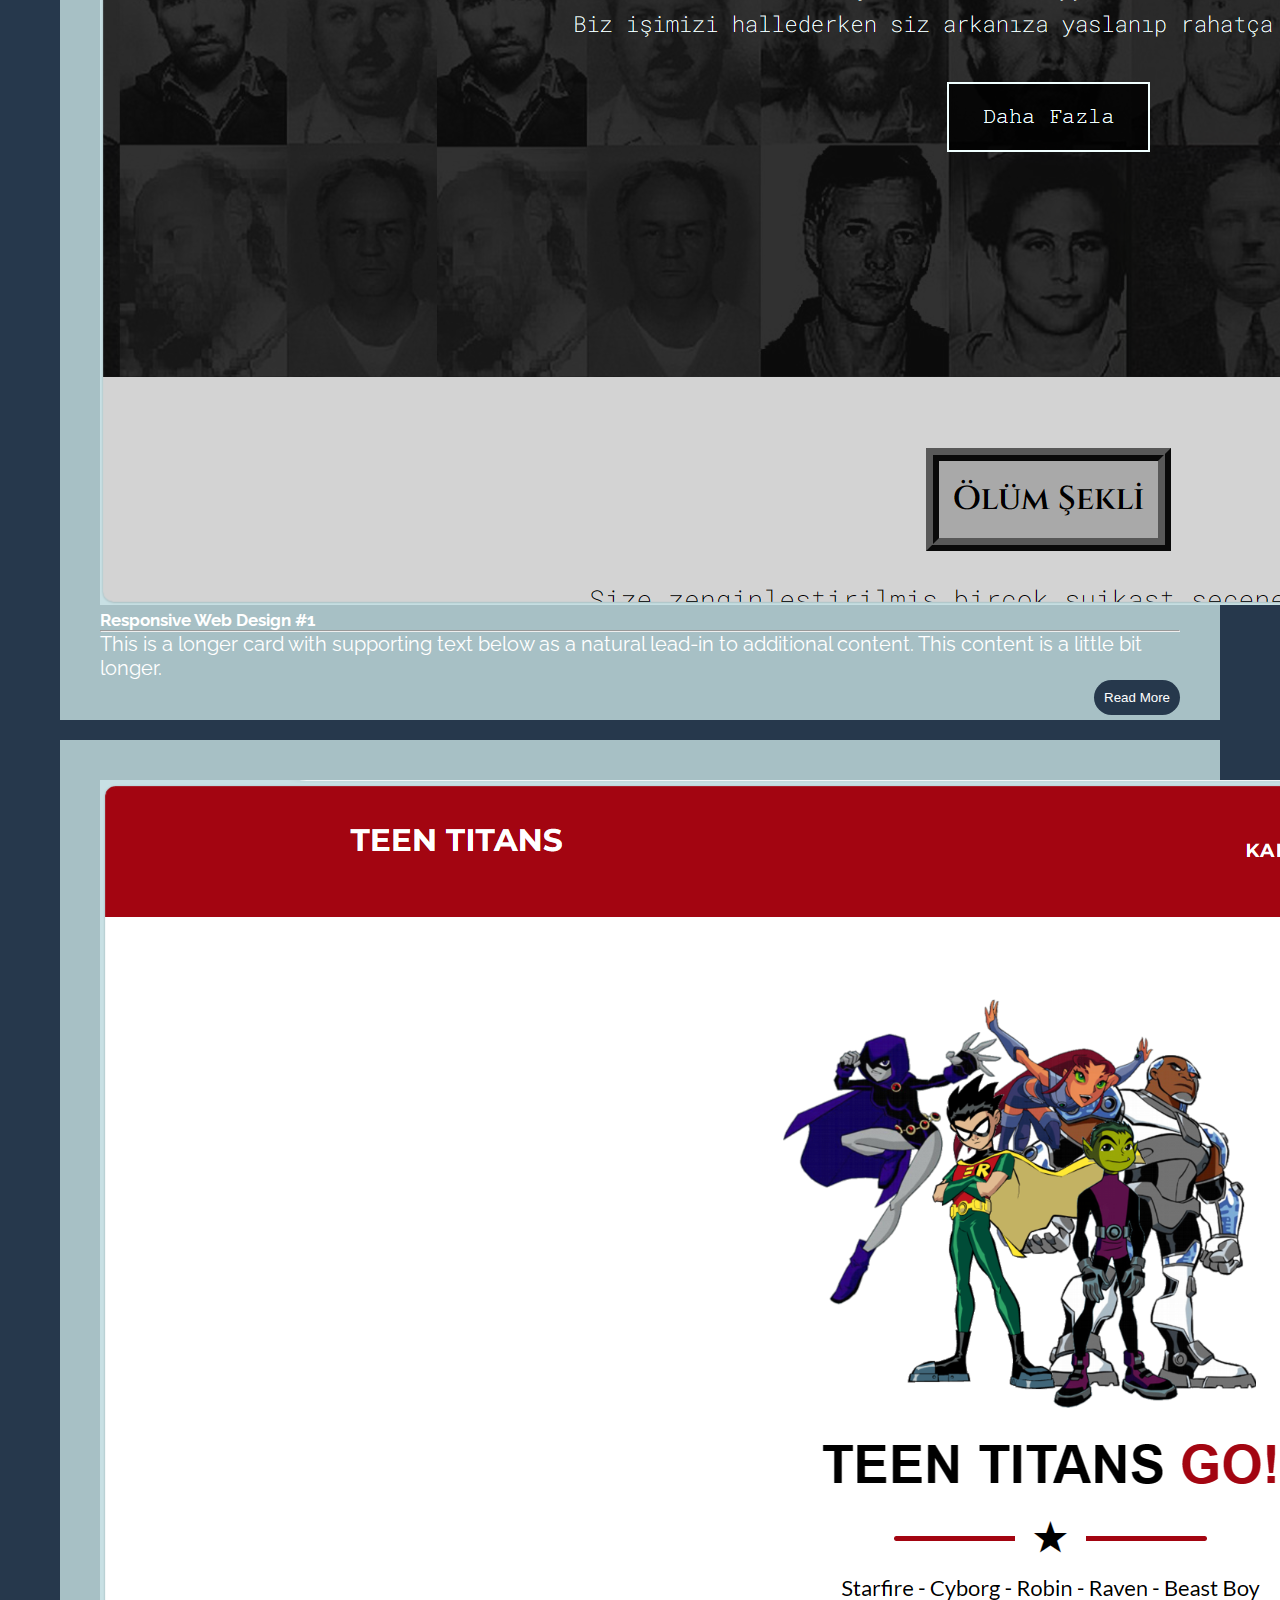
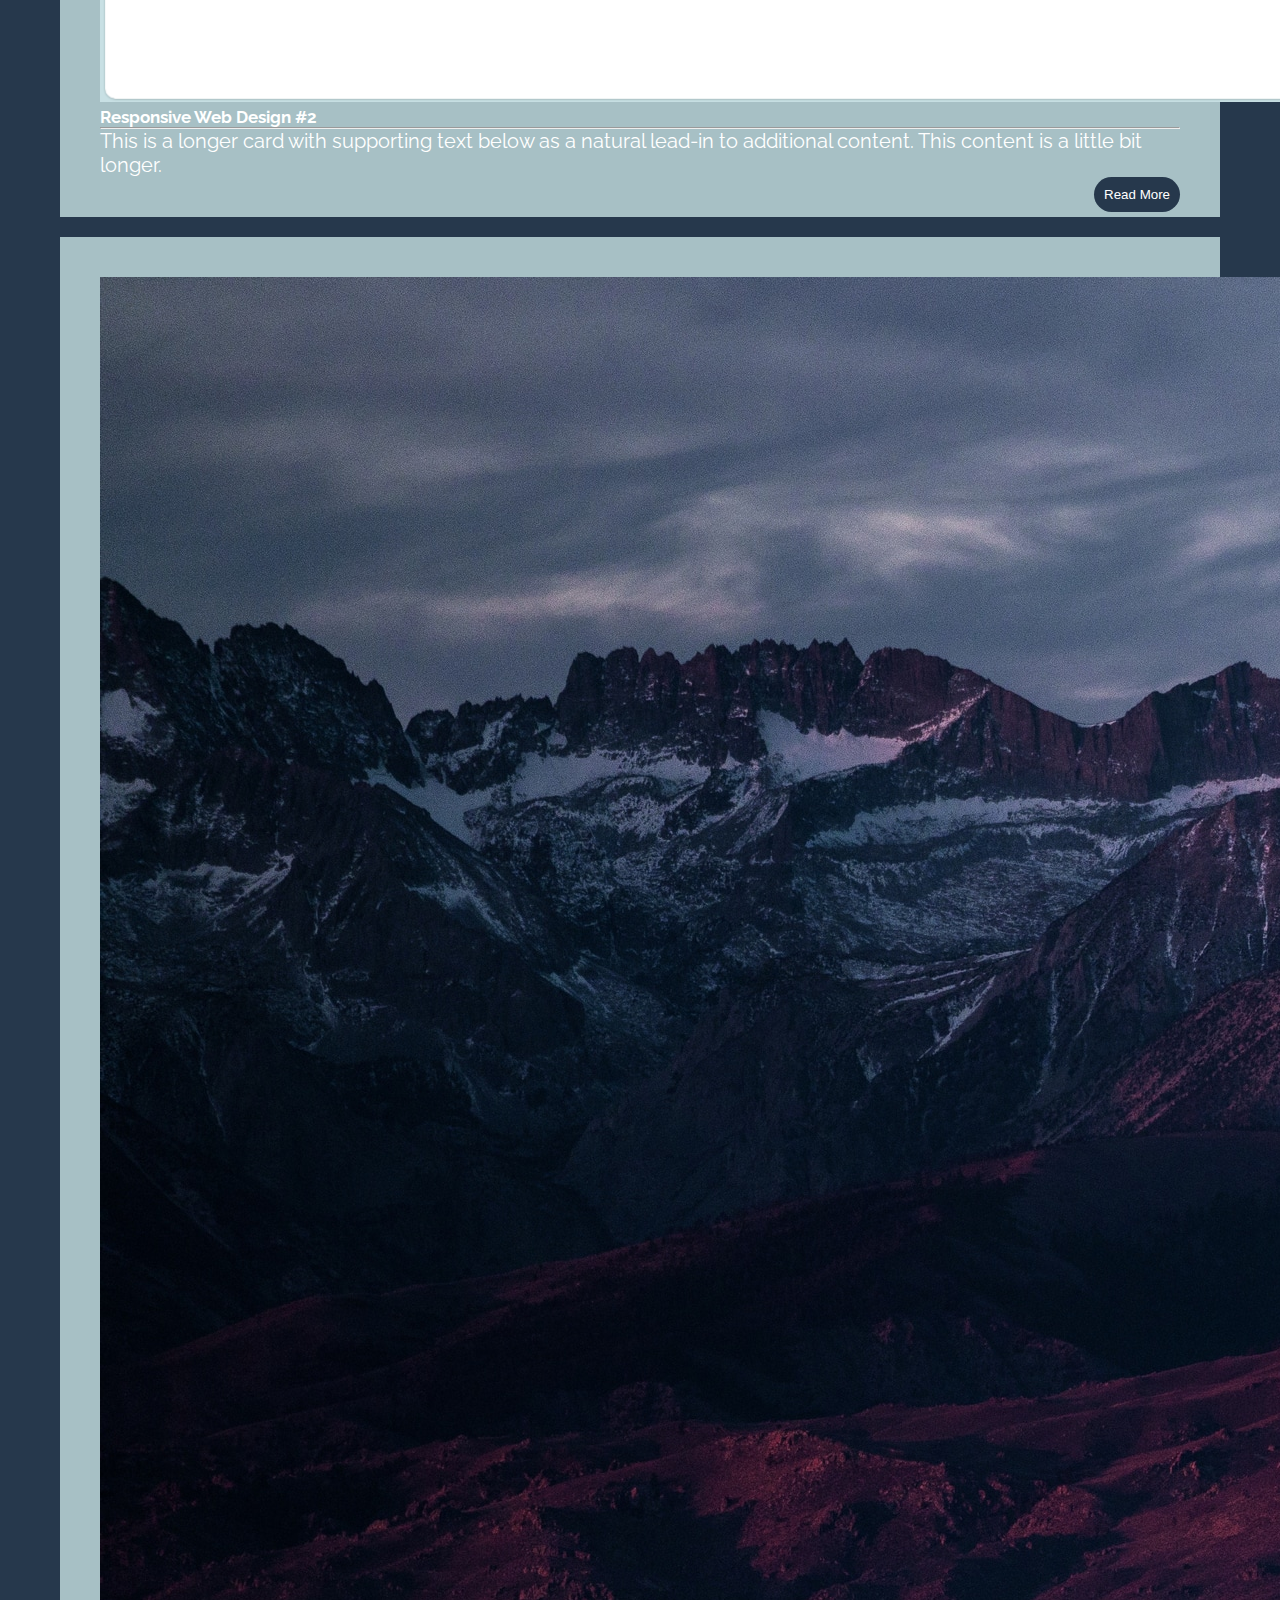
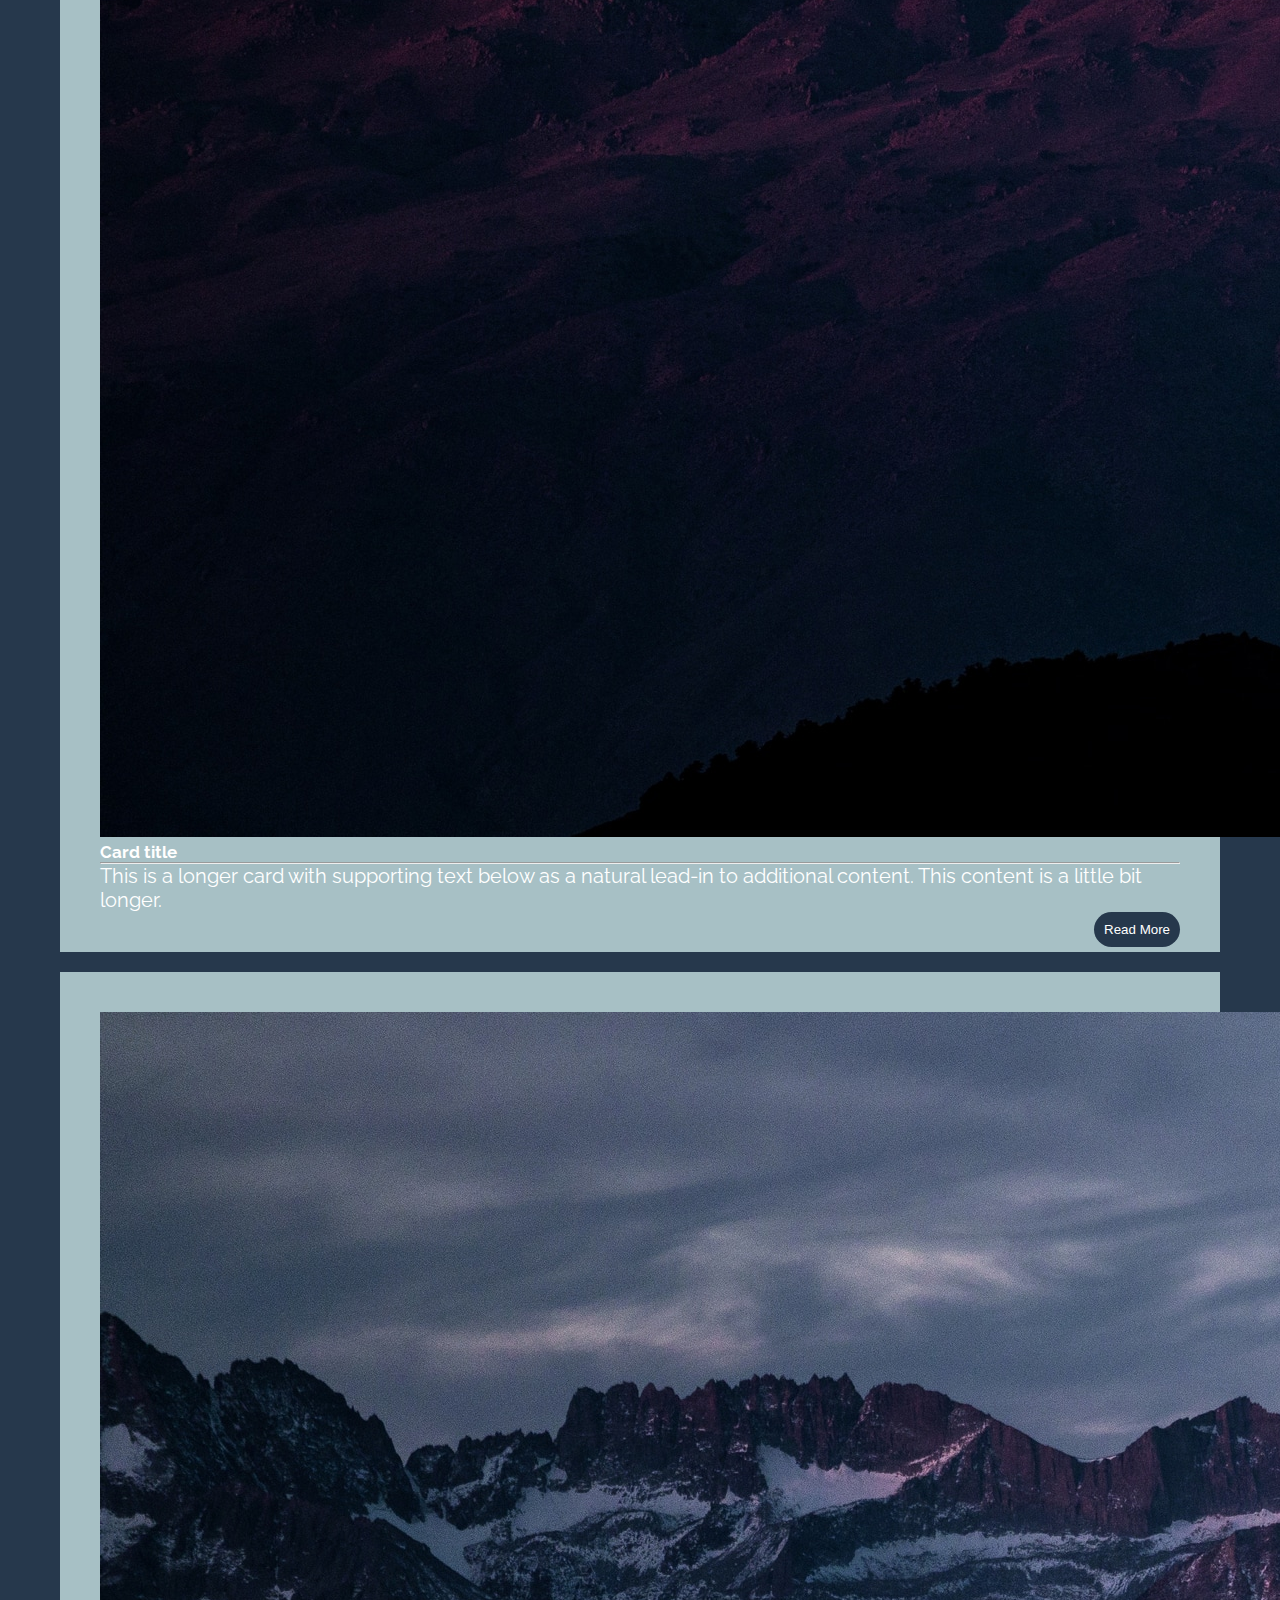
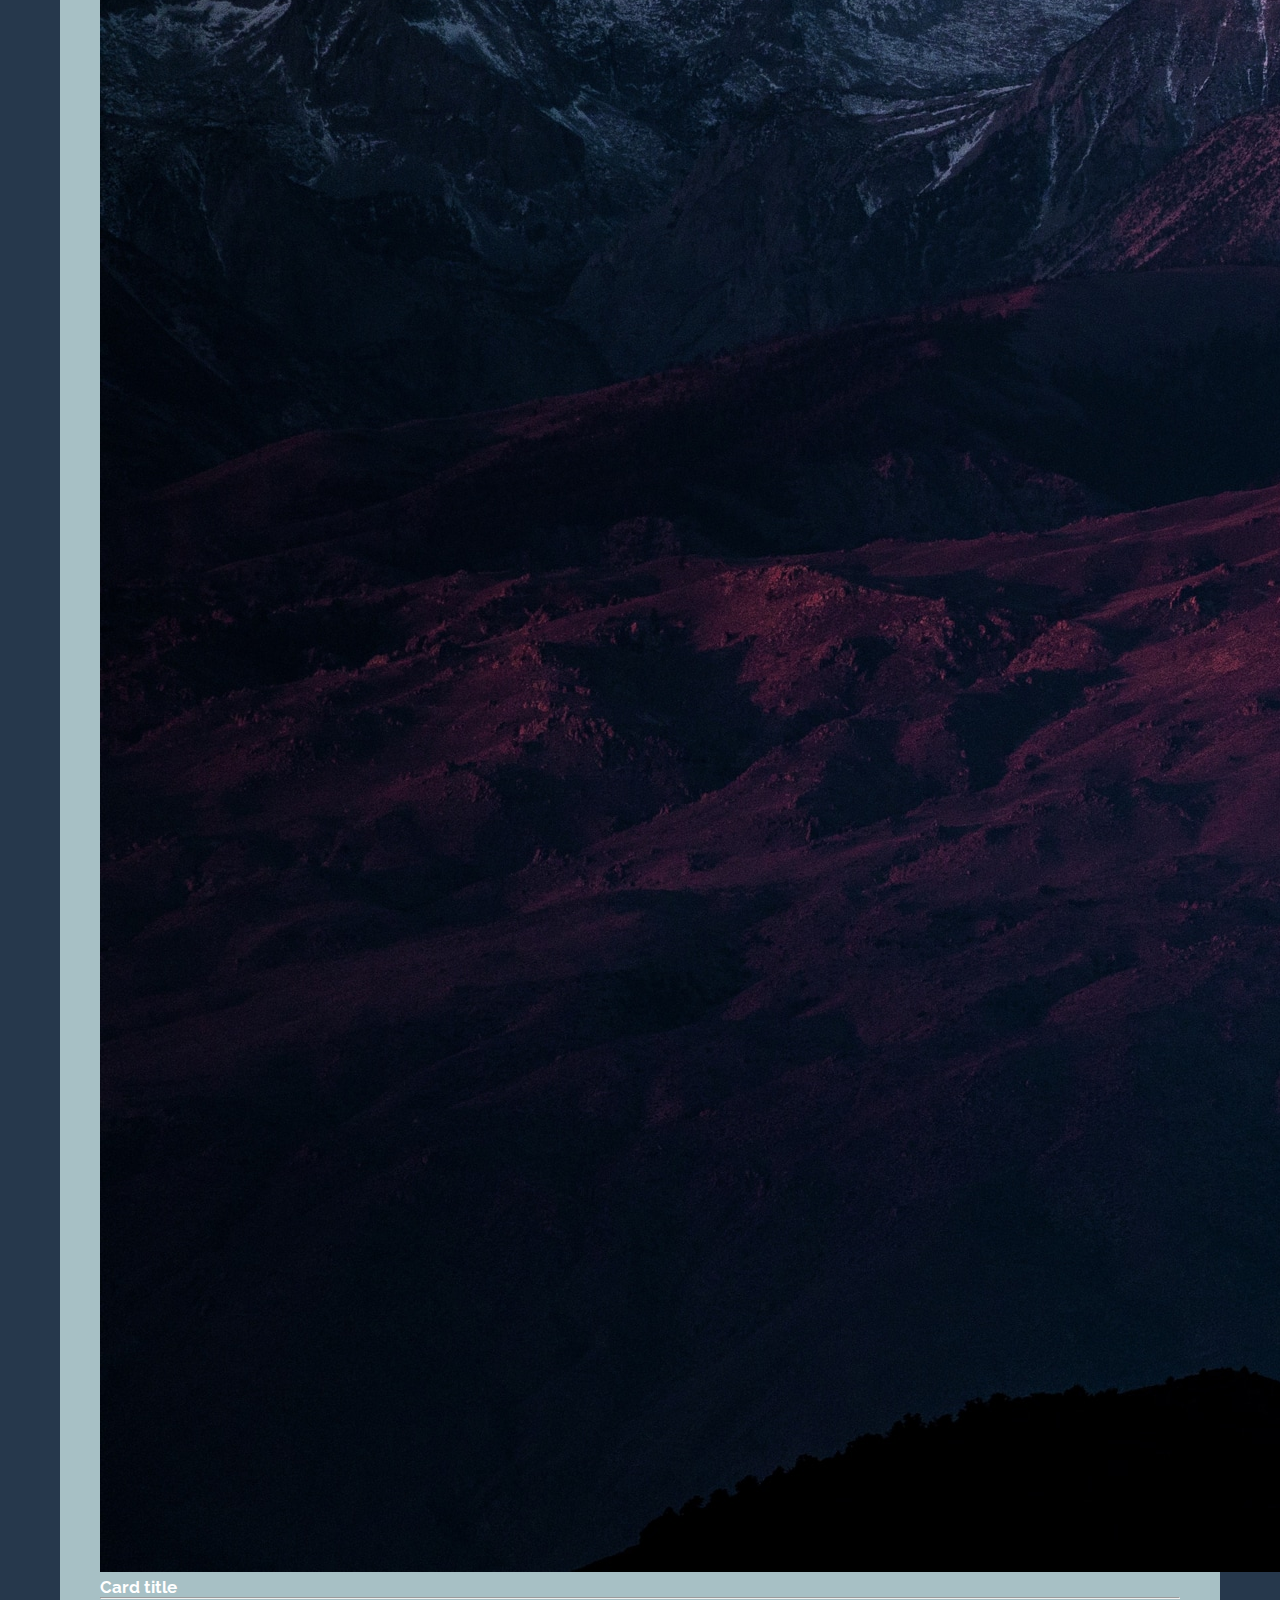
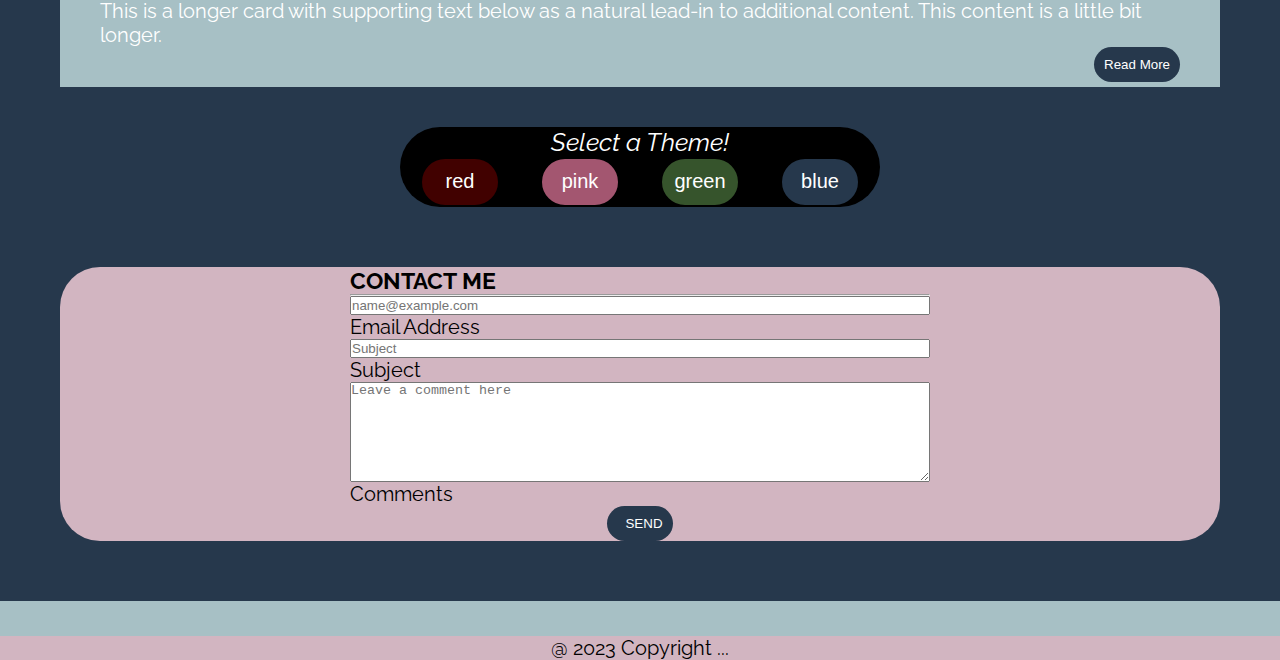
==== commit c941cdc0: "blog sayfasi olusturuldu" ====
--- a/index.html
+++ b/index.html
@@ -65,6 +65,9 @@
                     </li>
                     <li class="nav-item">
                         <a class="nav-link active" aria-current="page" href="#form-section">Contact Me</a>
+                    </li>
+                    <li class="nav-item">
+                        <a class="nav-link active" aria-current="page" href="blog.html">Blog</a>
                     </li>
                 </ul>
             </div>
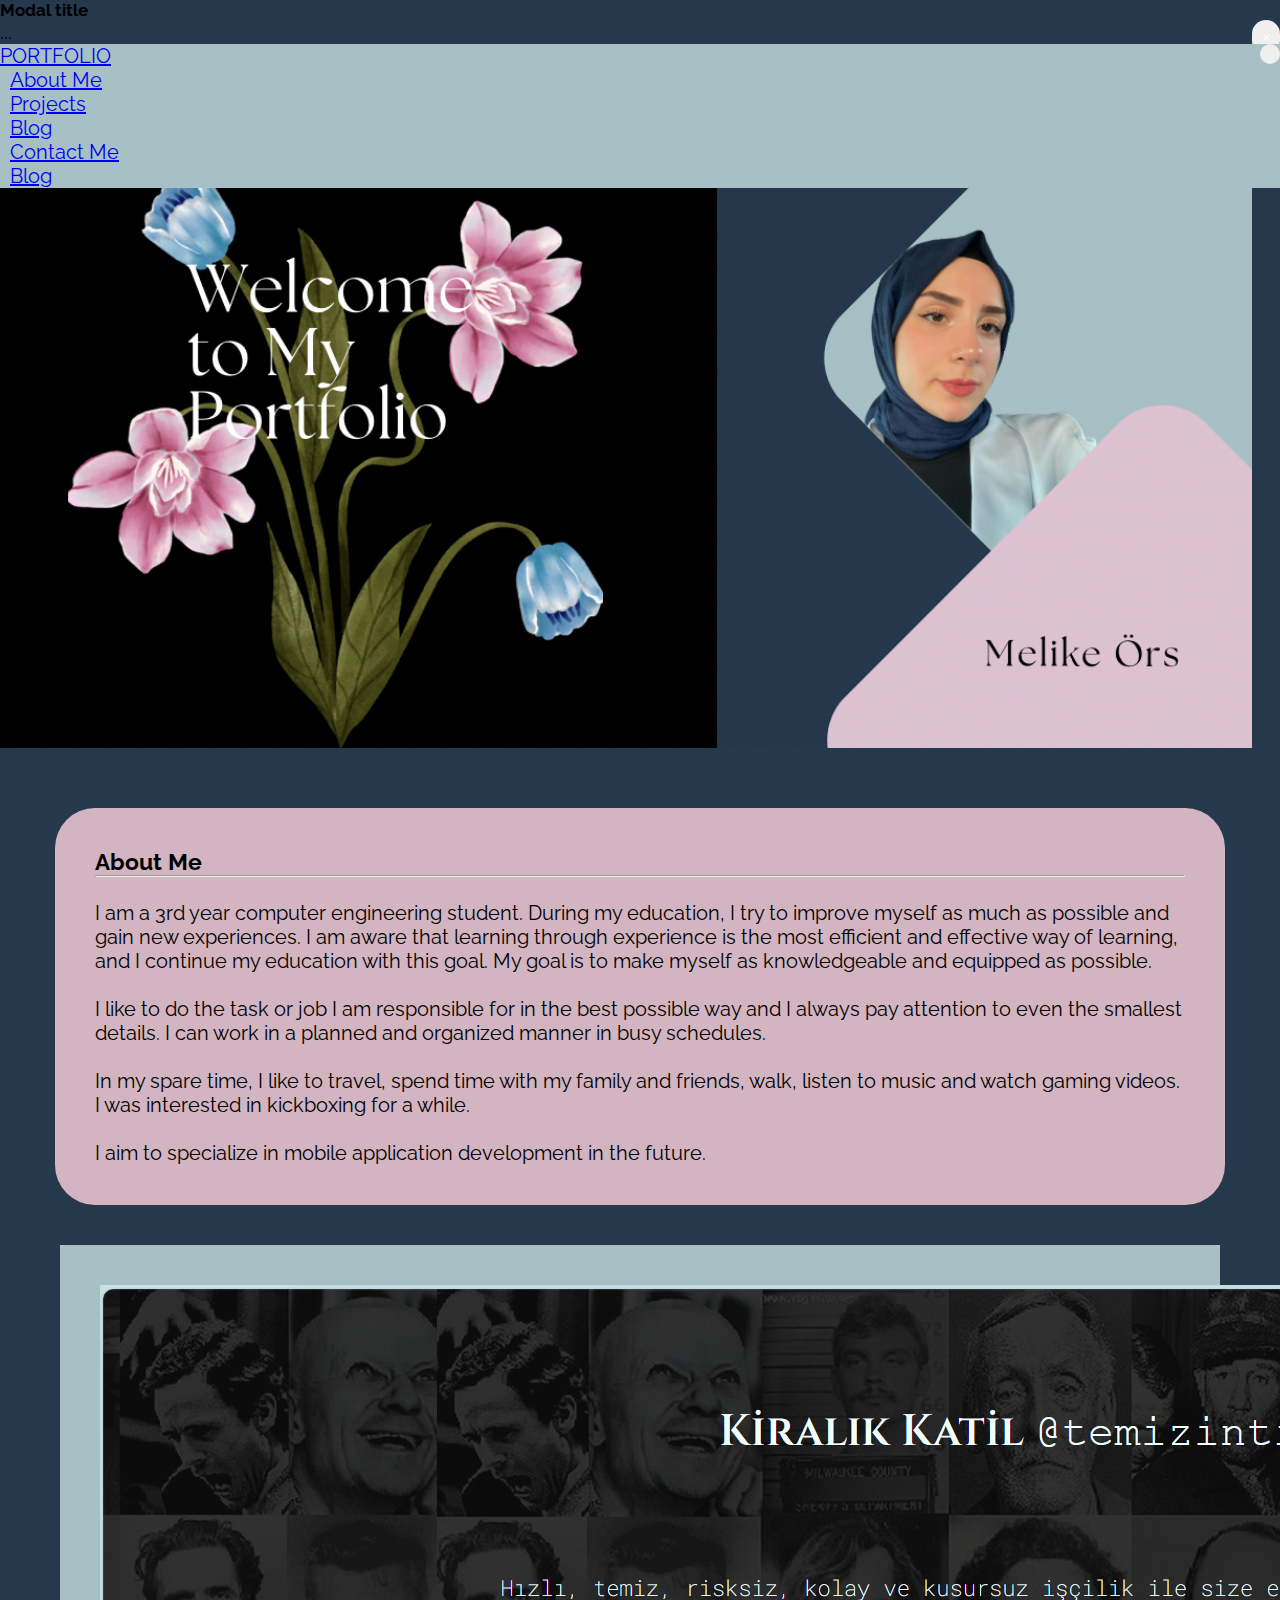
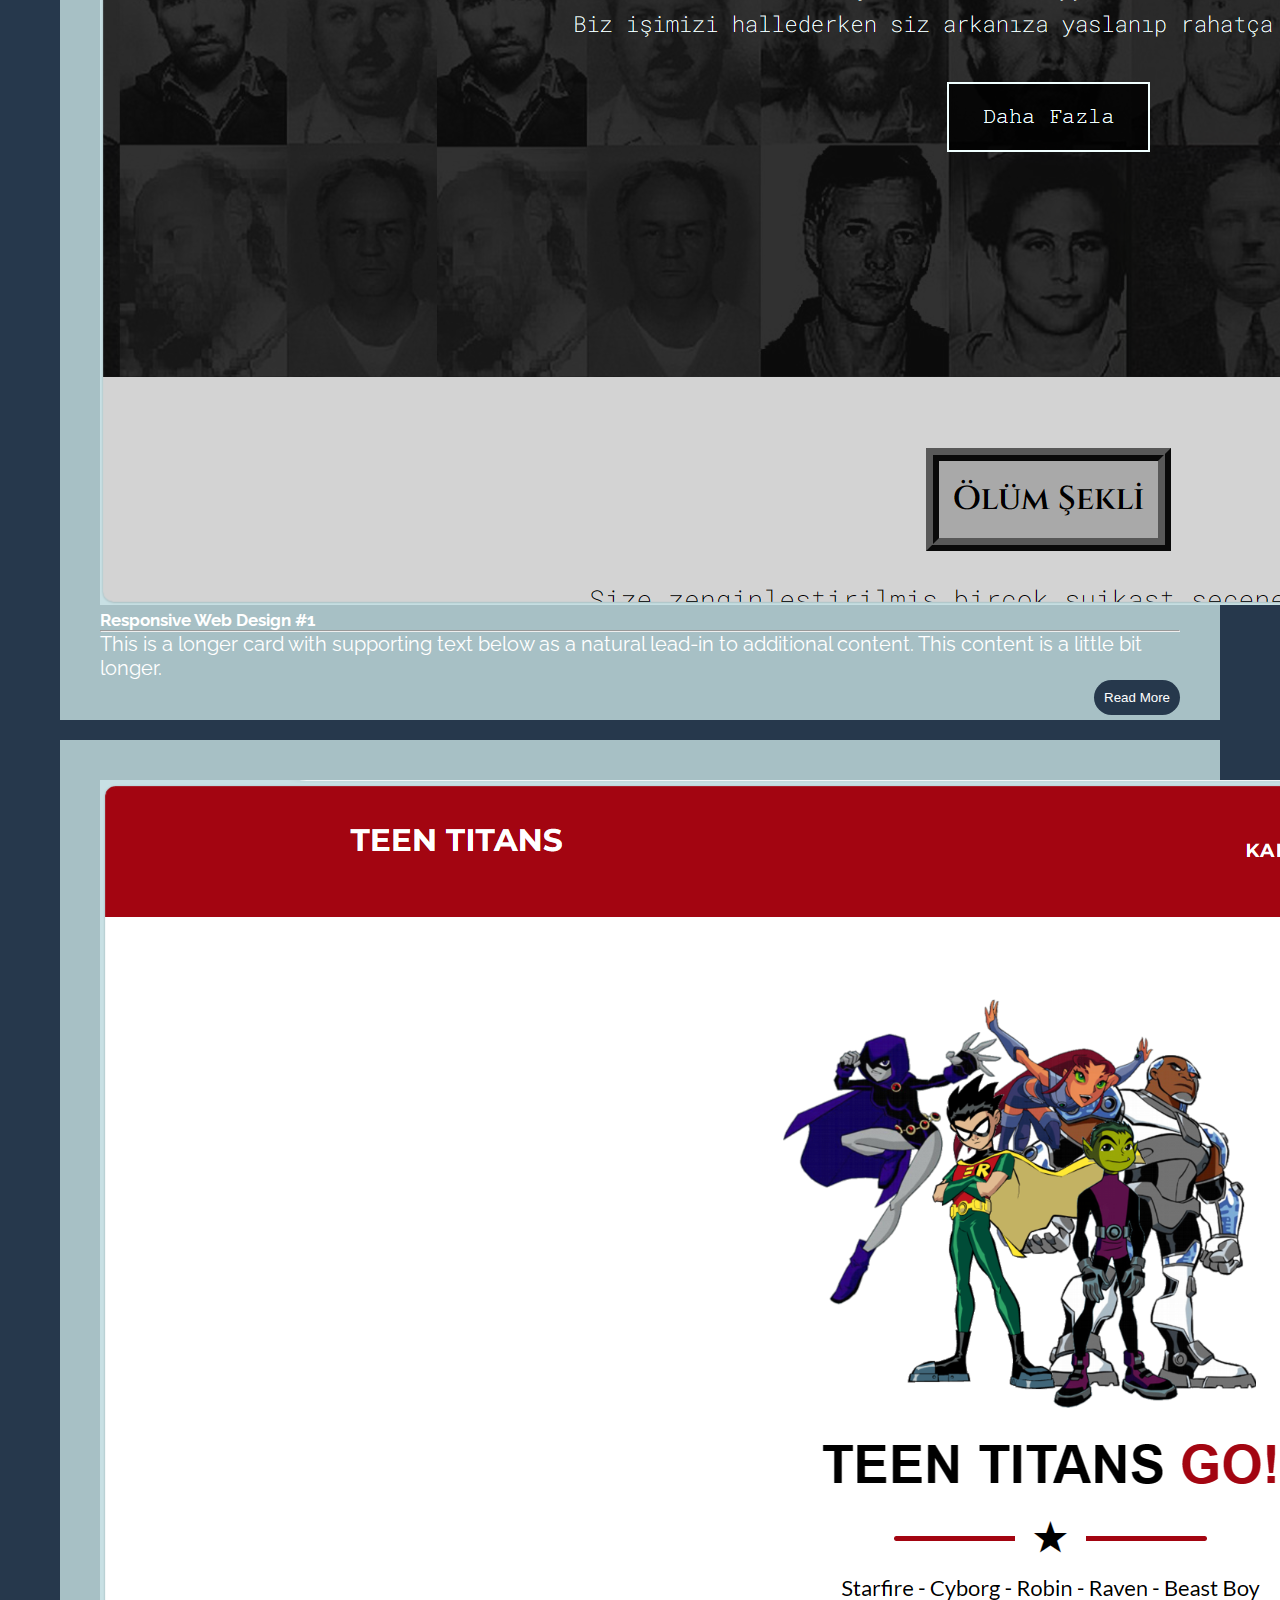
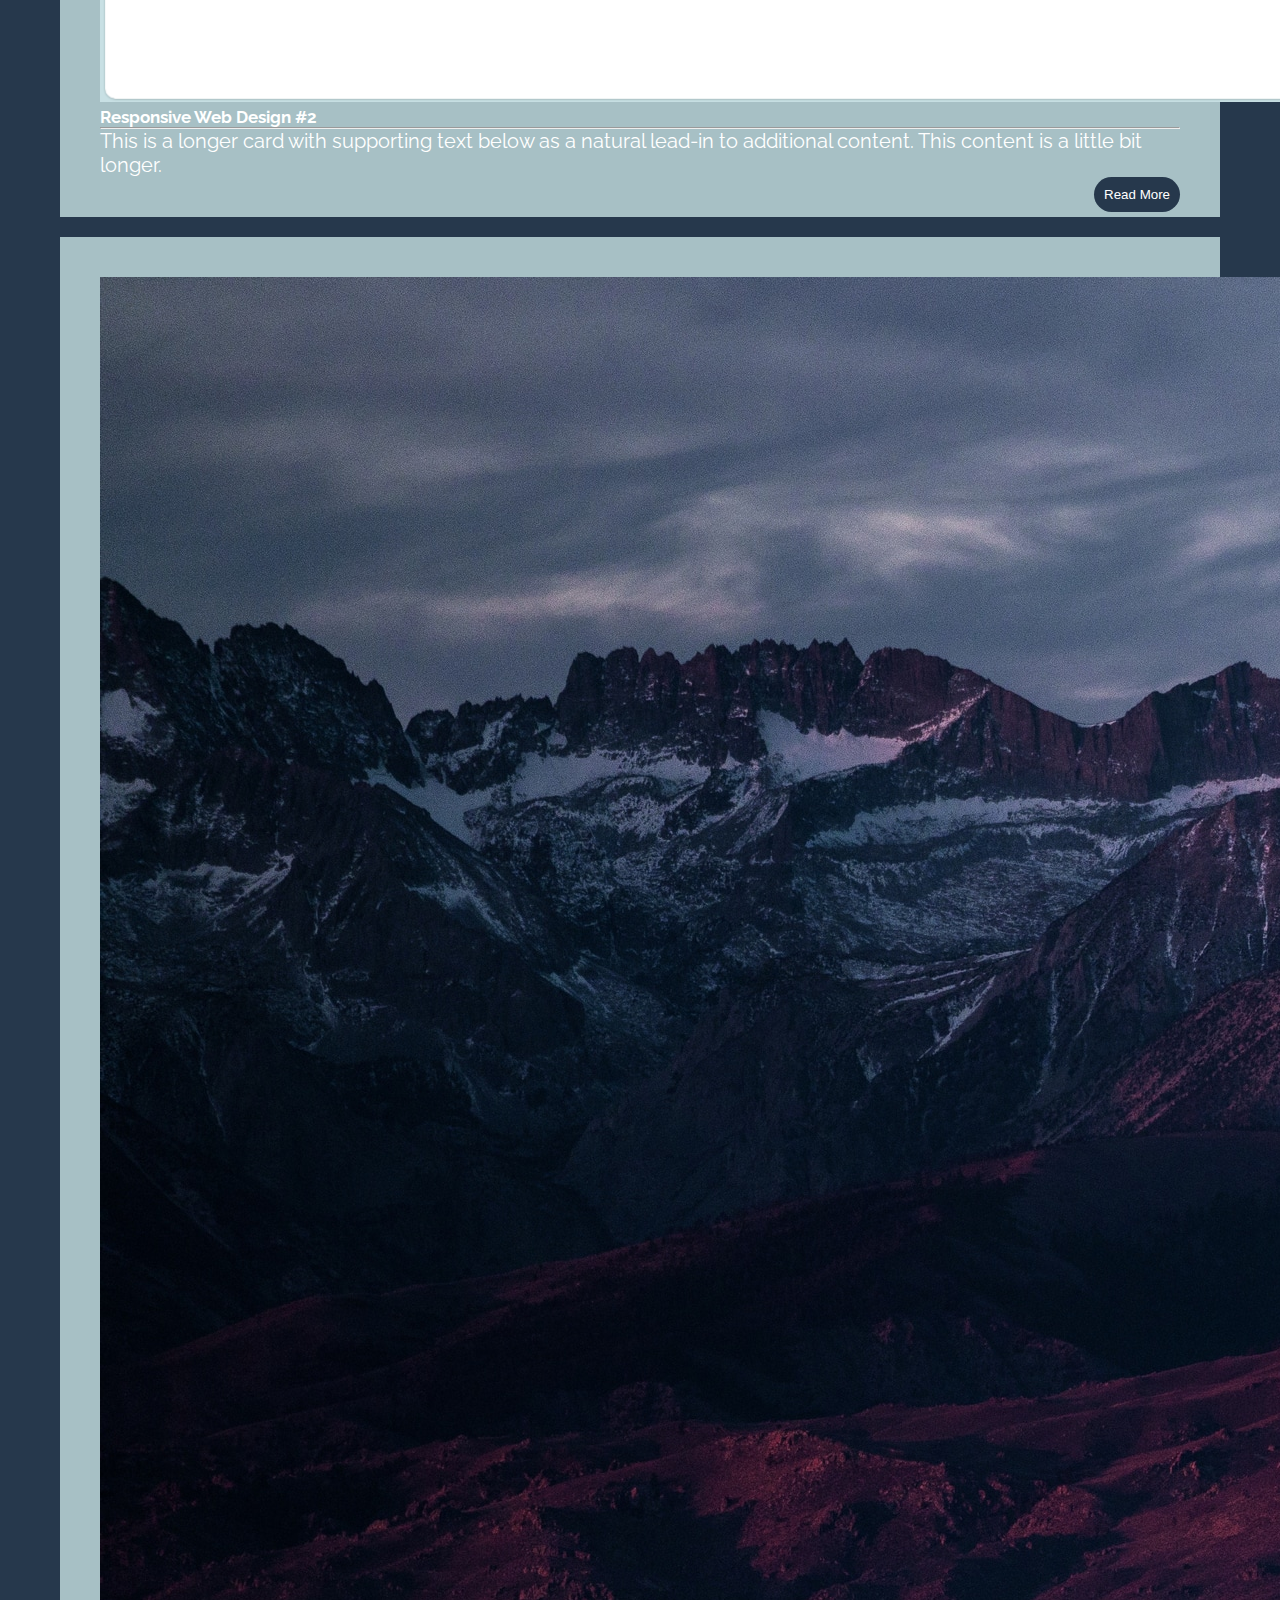
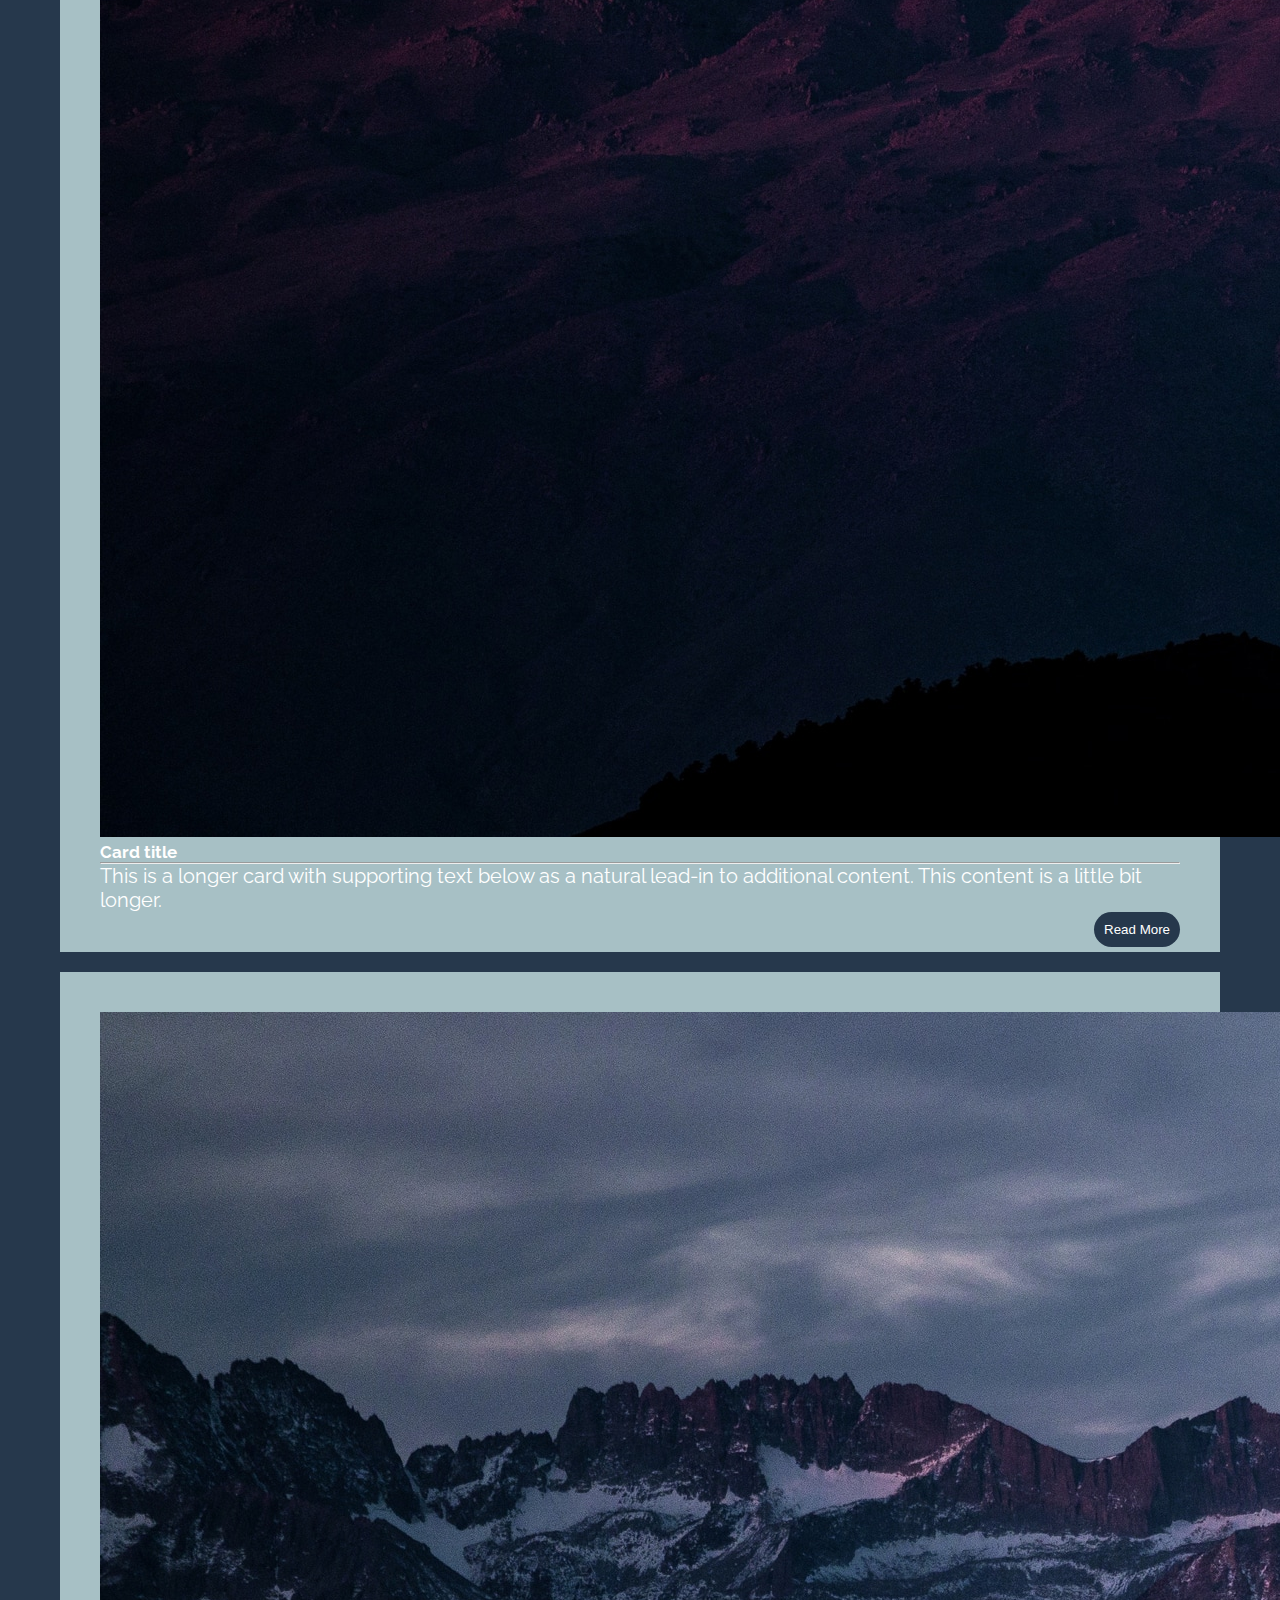
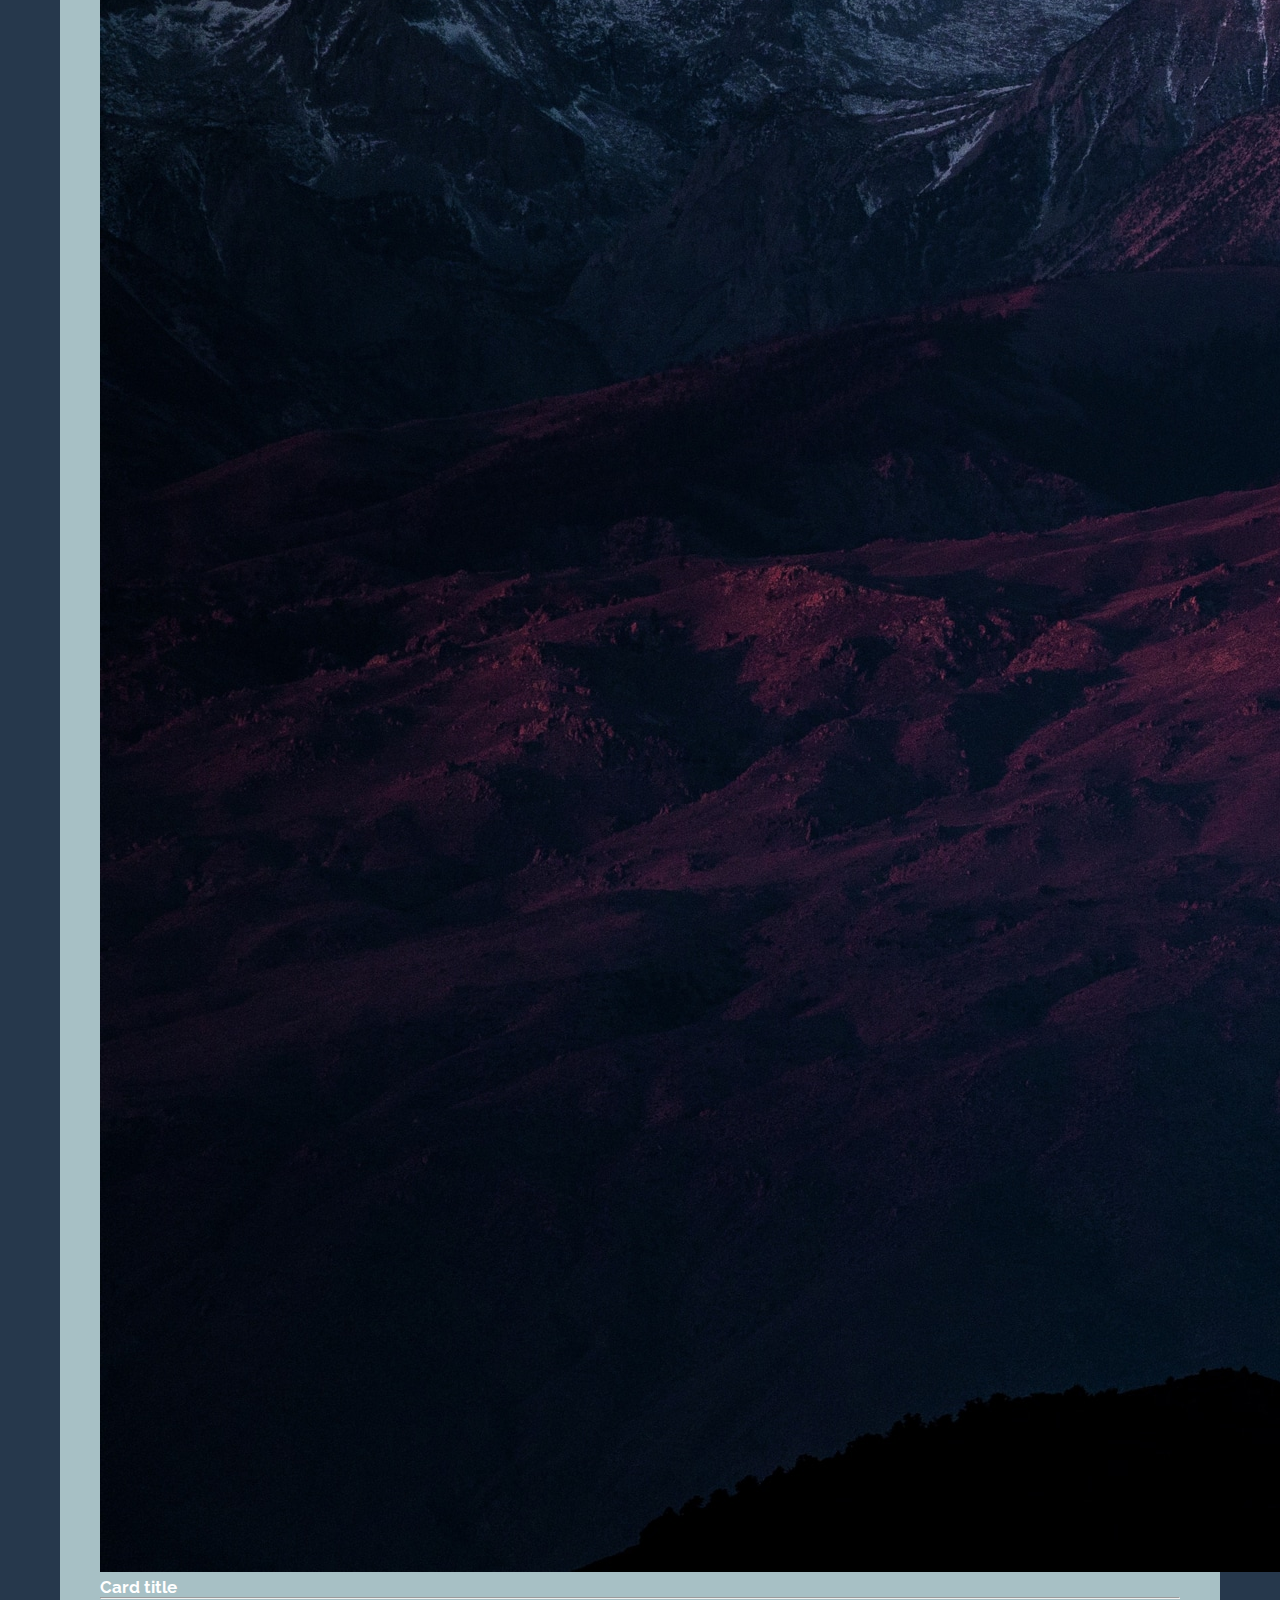
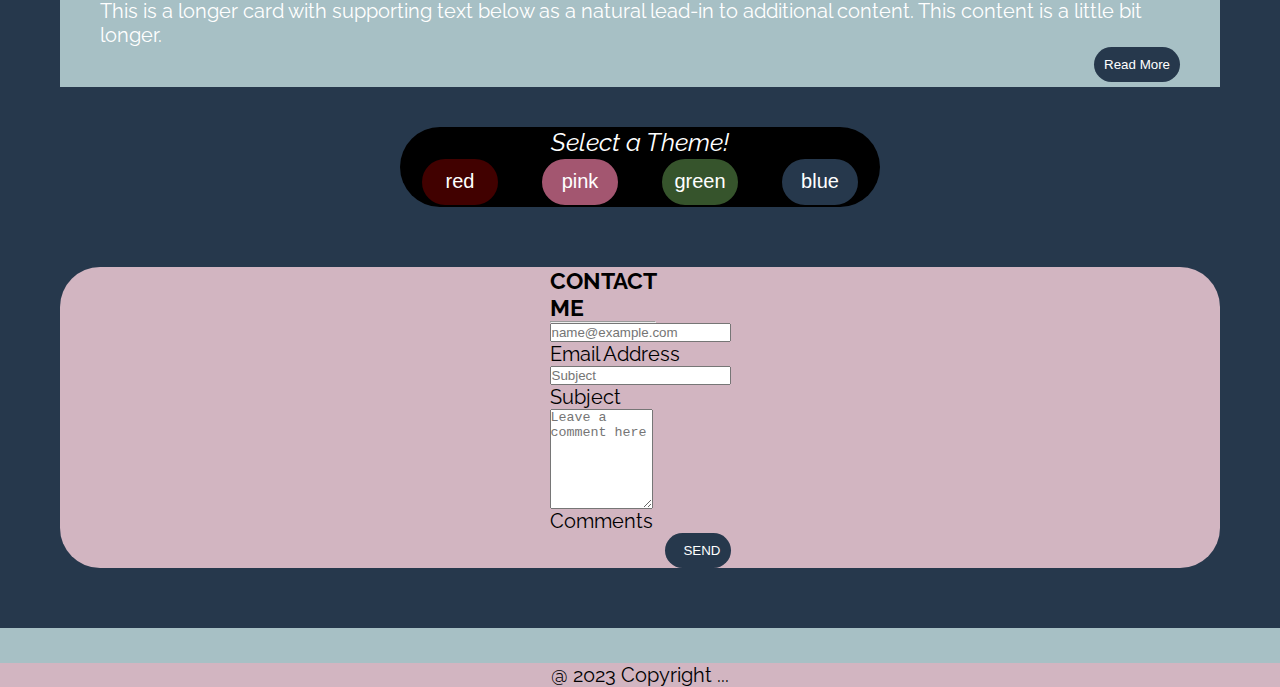
==== commit 8003cba5: "contact form eklendi" ====
--- a/index.html
+++ b/index.html
@@ -21,6 +21,7 @@
     <script src="https://cdnjs.cloudflare.com/ajax/libs/jquery/3.7.1/jquery.min.js"
         integrity="sha512-v2CJ7UaYy4JwqLDIrZUI/4hqeoQieOmAZNXBeQyjo21dadnwR+8ZaIJVT8EE2iyI61OV8e6M8PP2/4hpQINQ/g=="
         crossorigin="anonymous" referrerpolicy="no-referrer"></script>
+    <script src="contact.js"></script>
     <script src="script.js"></script>
 </head>
 
@@ -99,7 +100,8 @@
                 In my spare time, I like to travel, spend time with my family and friends, walk, listen to music and
                 watch gaming videos. I was interested in kickboxing for a while.
                 <span><br><br></span>
-                I aim to specialize in mobile application development in the future.</p>
+                I aim to specialize in mobile application development in the future.
+            </p>
         </div>
     </section>
 
@@ -181,27 +183,29 @@
     </section>
 
     <section id="form-section">
-        <div class="form-floating mb-3 mt-5">
-            <h3>CONTACT ME</h3>
-            <hr>
-        </div>
-        <div class="form-floating mb-3 mt-3">
-            <input type="email" class="form-control" id="floatingInput" placeholder="name@example.com">
-            <label for="floatingInput">Email Address</label>
-        </div>
-        <div class="form-floating mb-3">
-            <input type="text" class="form-control" id="floatingPassword" placeholder="Subject">
-            <label for="floatingPassword">Subject</label>
-        </div>
-        <div class="form-floating mb-5">
-            <textarea class="form-control" placeholder="Leave a comment here" id="floatingTextarea2"
-                style="height: 100px"></textarea>
-            <label for="floatingTextarea2">Comments</label>
-        </div>
-        <button class="form-button mb-5" type="button">
-            <i id="send-button" class="fa-solid fa-paper-plane"></i>
-            SEND
-        </button>
+        <form onsubmit="send(); reset(); return false">
+            <div class="form-floating mb-3 mt-5">
+                <h3>CONTACT ME</h3>
+                <hr>
+            </div>
+            <div class="form-floating mb-3 mt-3">
+                <input type="email" class="form-control" id="floatingInput" placeholder="name@example.com">
+                <label for="floatingInput">Email Address</label>
+            </div>
+            <div class="form-floating mb-3">
+                <input type="text" class="form-control" id="floatingPassword" placeholder="Subject">
+                <label for="floatingPassword">Subject</label>
+            </div>
+            <div class="form-floating mb-5">
+                <textarea class="form-control" placeholder="Leave a comment here" id="floatingTextarea2"
+                    style="height: 100px"></textarea>
+                <label for="floatingTextarea2">Comments</label>
+            </div>
+            <button class="form-button mb-5" type="submit">
+                <i id="send-button" class="fa-solid fa-paper-plane"></i>
+                SEND
+            </button>
+        </form>
 
     </section>
 
@@ -222,6 +226,8 @@
     <script src="https://cdn.jsdelivr.net/npm/bootstrap@5.3.2/dist/js/bootstrap.bundle.min.js"
         integrity="sha384-C6RzsynM9kWDrMNeT87bh95OGNyZPhcTNXj1NW7RuBCsyN/o0jlpcV8Qyq46cDfL"
         crossorigin="anonymous"></script>
+    <script src="https://smtpjs.com/v3/smtp.js">
+    </script>
 </body>
 
 </html>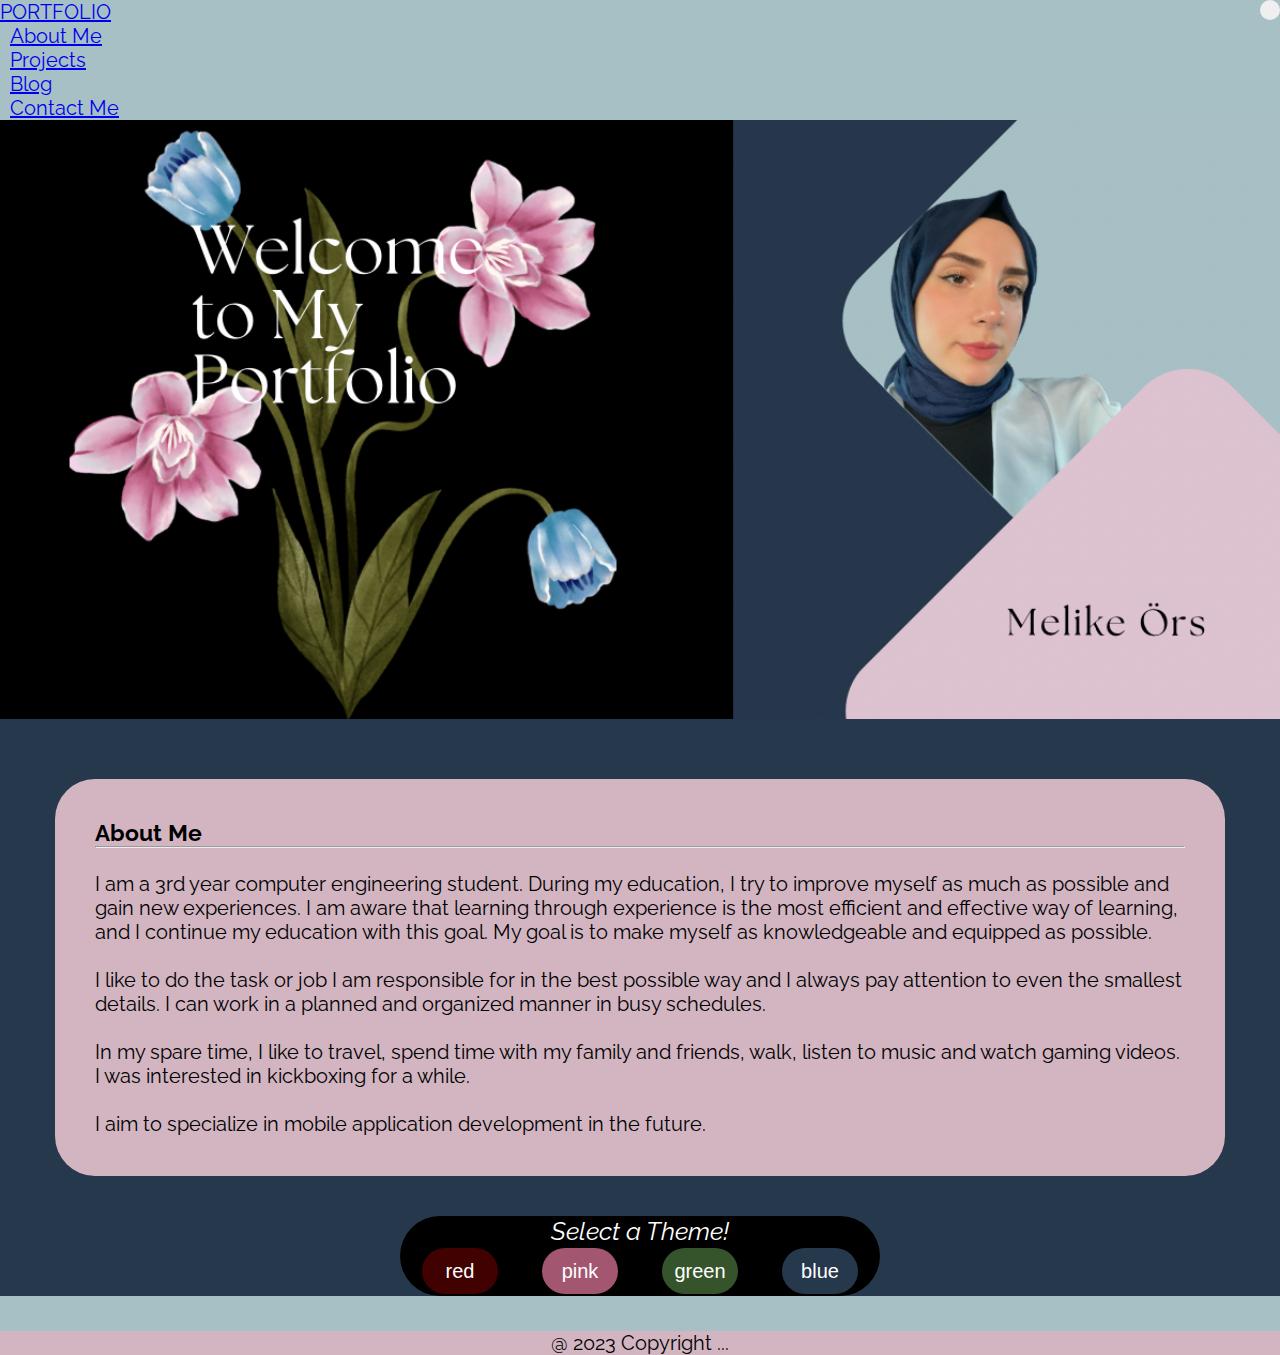
==== commit fb49c6ed: "ayrilan sayfalarin icerikleri anasayfadan silindi" ====
--- a/index.html
+++ b/index.html
@@ -26,29 +26,9 @@
 </head>
 
 <body id="body">
-    <div class="modal fade" id="exampleModal" tabindex="-1" role="dialog" aria-labelledby="exampleModalLabel"
-        aria-hidden="true">
-        <div class="modal-dialog" role="document">
-            <div class="modal-content">
-                <div class="modal-header">
-                    <h5 class="modal-title" id="exampleModalLabel">Modal title</h5>
-                    <button type="button" class="close" data-bs-dismiss="modal" aria-label="Close">
-                        <span aria-hidden="true">&times;</span>
-                    </button>
-                </div>
-                <div class="modal-body">
-                    ...
-                </div>
-                <div class="modal-footer">
-                    <!-- <button type="button" class="btn btn-secondary" data-bs-dismiss="modal">Close</button>-->
-                </div>
-            </div>
-        </div>
-    </div>
-
     <nav class="navbar navbar-expand-lg" style="background-color: rgb(167, 192, 197)">
         <div class="container-fluid">
-            <a class="navbar-brand" href="#">PORTFOLIO</a>
+            <a class="navbar-brand" href="index.html">PORTFOLIO</a>
             <button class="navbar-toggler" type="button" data-bs-toggle="collapse" data-bs-target="#navbarNavDropdown"
                 aria-controls="navbarNavDropdown" aria-expanded="false" aria-label="Toggle navigation">
                 <span class="navbar-toggler-icon"></span>
@@ -59,16 +39,13 @@
                         <a class="nav-link active" aria-current="page" href="#about_me">About Me</a>
                     </li>
                     <li class="nav-item">
-                        <a class="nav-link active" aria-current="page" href="#card1">Projects</a>
-                    </li>
-                    <li class="nav-item">
-                        <a class="nav-link active" aria-current="page" href="#card3">Blog</a>
-                    </li>
-                    <li class="nav-item">
-                        <a class="nav-link active" aria-current="page" href="#form-section">Contact Me</a>
+                        <a class="nav-link active" aria-current="page" href="projects.html">Projects</a>
                     </li>
                     <li class="nav-item">
                         <a class="nav-link active" aria-current="page" href="blog.html">Blog</a>
+                    </li>
+                    <li class="nav-item">
+                        <a class="nav-link active" aria-current="page" href="contact.html">Contact Me</a>
                     </li>
                 </ul>
             </div>
@@ -104,72 +81,7 @@
             </p>
         </div>
     </section>
-
-    <section id="card-section">
-        <div id="card-container">
-            <div class="row row-cols-1 row-cols-md-2 g-4">
-                <div class="col">
-                    <div id="card1" class="card">
-                        <img src="temizintikam.png" class="card-img-top" alt="...">
-                        <div class="card-body">
-                            <h5 class="card-title">Responsive Web Design #1</h5>
-                            <hr>
-                            <p class="card-text">This is a longer card with supporting text below as a natural lead-in
-                                to additional content. This content is a little bit longer.</p>
-                            <button class="card-button" type="button" data-bs-toggle="modal"
-                                data-bs-target="#exampleModal">Read More</button>
-                        </div>
-                    </div>
-                </div>
-                <div class="col">
-                    <div id="card2" class="card">
-                        <img src="teen_titans.png" class="card-img-top" alt="...">
-                        <div class="card-body">
-                            <h5 class="card-title">Responsive Web Design #2</h5>
-                            <hr>
-                            <p class="card-text">This is a longer card with supporting text below as a natural lead-in
-                                to additional content. This content is a little bit longer.</p>
-                            <button class="card-button" type="button" data-bs-toggle="modal"
-                                data-bs-target="#exampleModal">Read More</button>
-                        </div>
-                    </div>
-                </div>
-                <div class="col">
-                    <div id="card3" class="card">
-                        <img src="wallpaper.jpg" class="card-img-top" alt="...">
-                        <div class="card-body">
-                            <h5 class="card-title">Card title</h5>
-                            <hr>
-                            <p class="card-text">This is a longer card with supporting text below as a natural lead-in
-                                to additional content. This content is a little bit longer.</p>
-                            <button class="card-button" type="button" data-bs-toggle="modal"
-                                data-bs-target="#exampleModal">Read More</button>
-                        </div>
-                    </div>
-                </div>
-                <div class="col">
-                    <div id="card4" class="card">
-                        <img src="wallpaper.jpg" class="card-img-top" alt="...">
-                        <div class="card-body">
-                            <h5 class="card-title">Card title</h5>
-                            <hr>
-                            <p class="card-text">This is a longer card with supporting text below as a natural lead-in
-                                to additional content. This content is a little bit longer.</p>
-                            <button class="card-button" type="button" data-bs-toggle="modal"
-                                data-bs-target="#exampleModal">Read More</button>
-                        </div>
-                    </div>
-                </div>
-            </div>
-        </div>
-    </section>
-
-    <section id="blog-section">
-        <div id="blog-container">
-
-        </div>
-    </section>
-
+    
     <section id="theme-section">
         <div id="theme-container">
             <p id="theme-text" class="theme-text mt-5" style="font-style: italic;">Select a Theme!</p>
@@ -180,33 +92,6 @@
                 <button type="button" id="blue" class="theme-button">blue</button>
             </div>
         </div>
-    </section>
-
-    <section id="form-section">
-        <form onsubmit="send(); reset(); return false">
-            <div class="form-floating mb-3 mt-5">
-                <h3>CONTACT ME</h3>
-                <hr>
-            </div>
-            <div class="form-floating mb-3 mt-3">
-                <input type="email" class="form-control" id="floatingInput" placeholder="name@example.com">
-                <label for="floatingInput">Email Address</label>
-            </div>
-            <div class="form-floating mb-3">
-                <input type="text" class="form-control" id="floatingPassword" placeholder="Subject">
-                <label for="floatingPassword">Subject</label>
-            </div>
-            <div class="form-floating mb-5">
-                <textarea class="form-control" placeholder="Leave a comment here" id="floatingTextarea2"
-                    style="height: 100px"></textarea>
-                <label for="floatingTextarea2">Comments</label>
-            </div>
-            <button class="form-button mb-5" type="submit">
-                <i id="send-button" class="fa-solid fa-paper-plane"></i>
-                SEND
-            </button>
-        </form>
-
     </section>
 
     <footer>
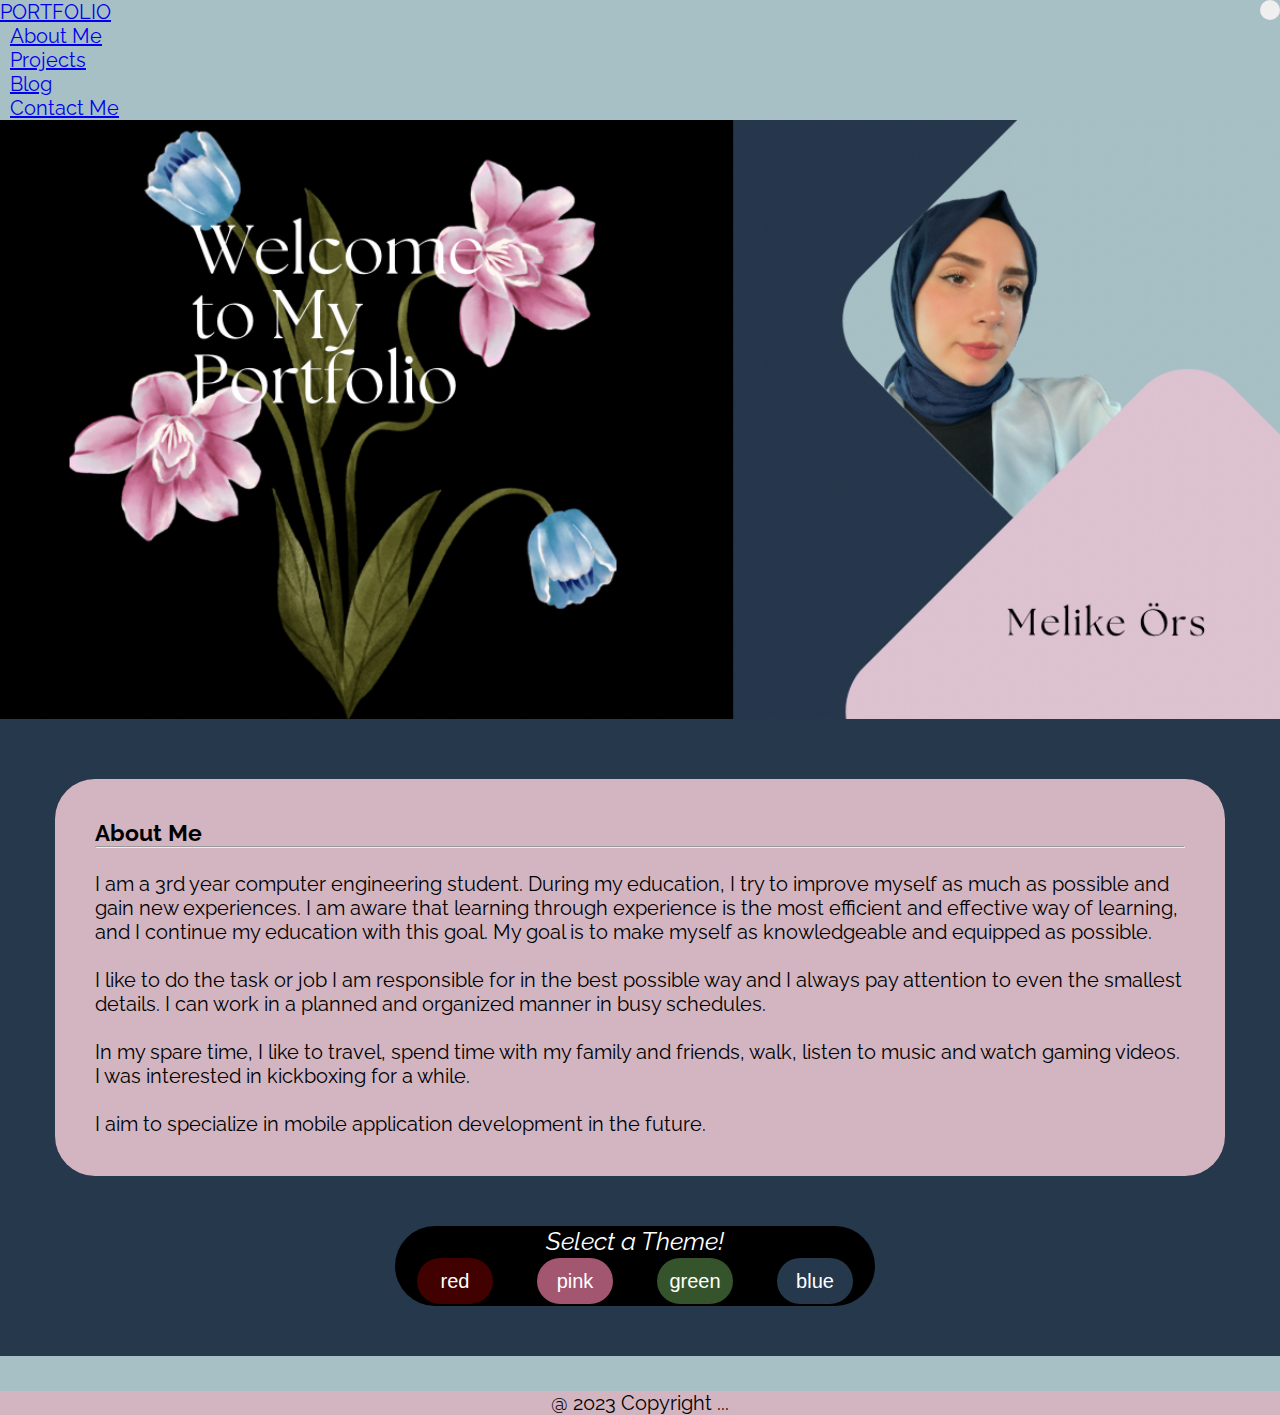
==== commit e980adcb: "sayfa duzeni duzeltildi" ====
--- a/index.html
+++ b/index.html
@@ -94,7 +94,7 @@
         </div>
     </section>
 
-    <footer>
+    <footer id="footer-section">
         <div id="footer-container">
             <div class="p-1" id="social">
                 <div id="icons">
--- a/style.css
+++ b/style.css
@@ -17,6 +17,7 @@
     z-index: 500;
     position: fixed !important;
     width: 100%;
+    top: 0;
 }
 
 .navbar-expand-lg .navbar-collapse {
@@ -132,7 +133,7 @@
 #theme-container {
     font-size: 1.25rem;
     /* font-family: 'Sacramento'; */
-    margin: 0 2.5rem;
+    margin: 0.5rem 2.5rem 2.5rem 2rem;
     background-color: black;
     display: grid;
     justify-items: center;
@@ -162,14 +163,19 @@
     margin: 3rem;
     background-color: rgb(210 181 193);
     display: grid;
-    justify-items: center;
+    align-content: center;
+    justify-content: center;
     border: 0rem solid black;
     border-radius: 2rem;
 }
 
+#form-container {
+    display: grid;    
+    justify-items: center;
+}
+
 .form-floating {
-    display: grid !important;
-    width: 50%;
+    width: 110%;
 }
 
 .form-button:hover {
@@ -216,6 +222,12 @@
     color: rgb(54, 84, 44);
     background-color: white;
     font-weight: bold;
+}
+
+#footer-section{
+    width: 100%;
+    position: relative;
+    bottom: 0;
 }
 
 #footer-container {
